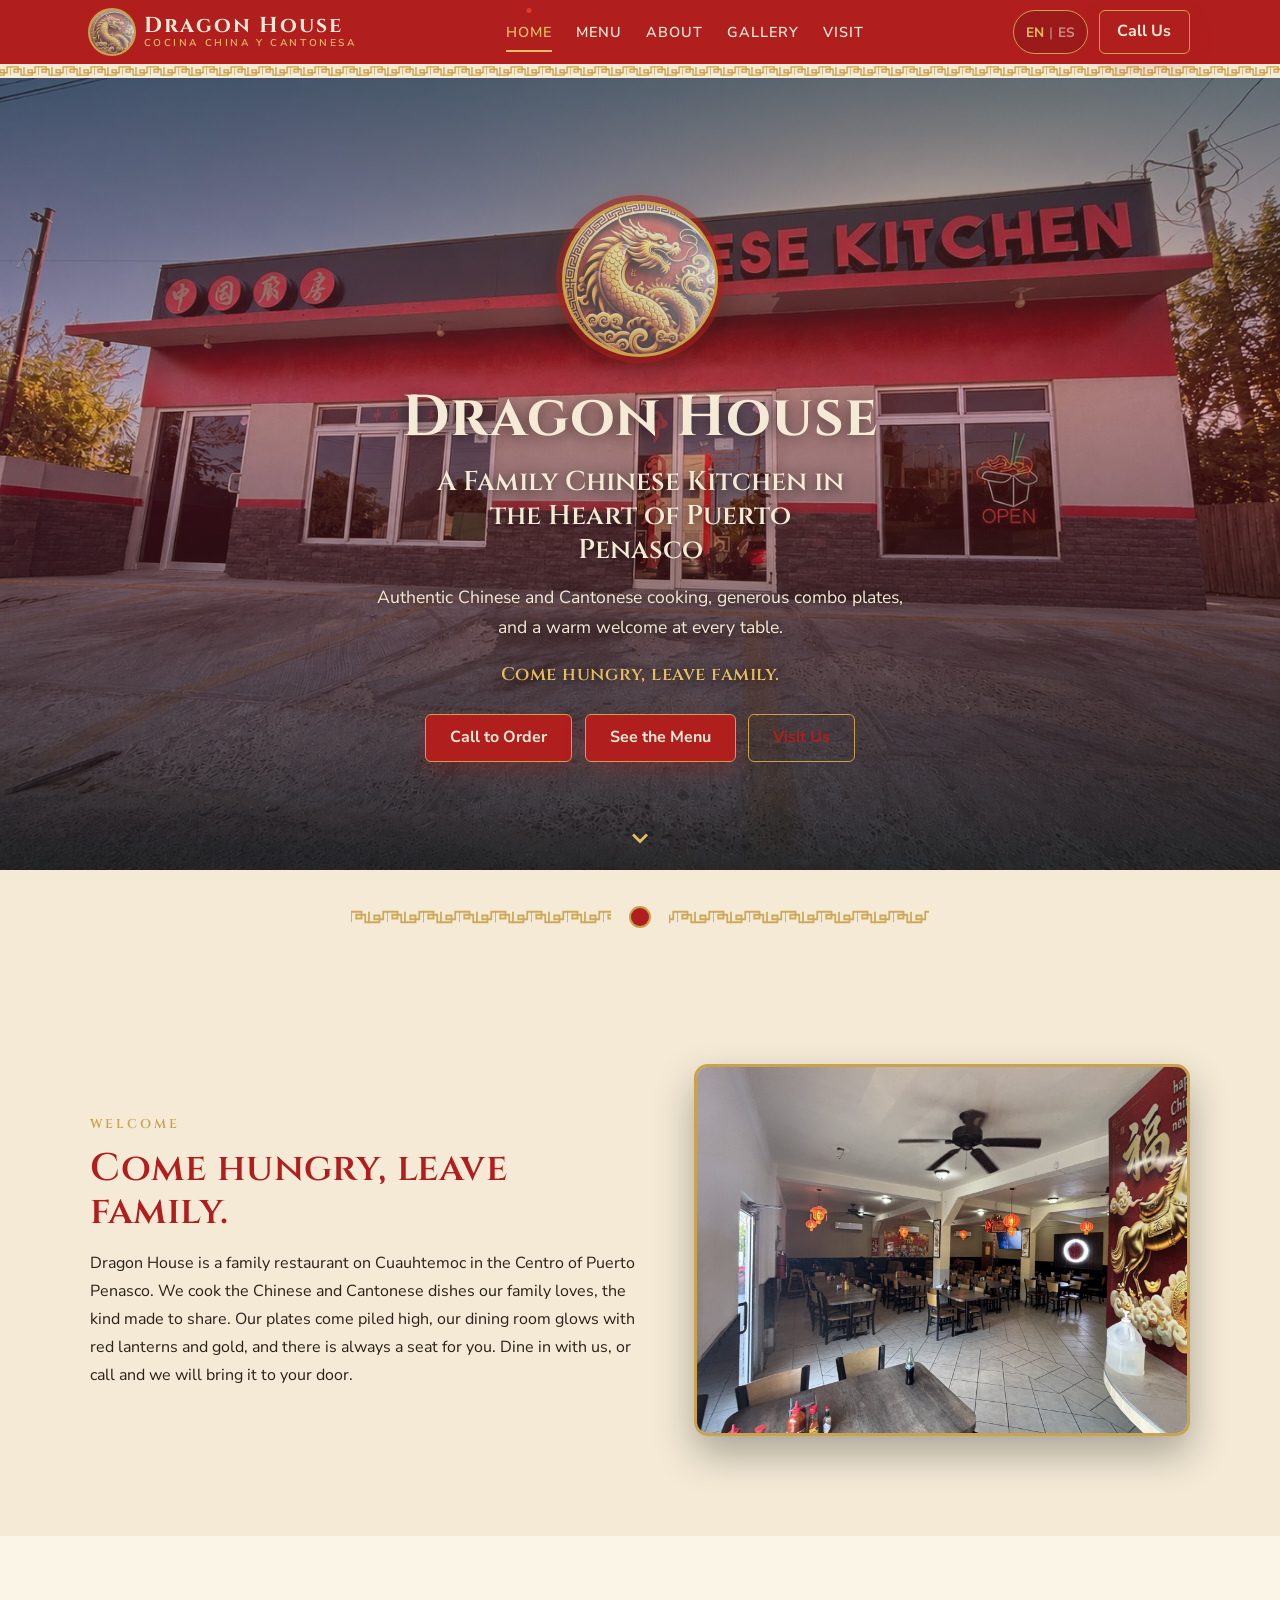
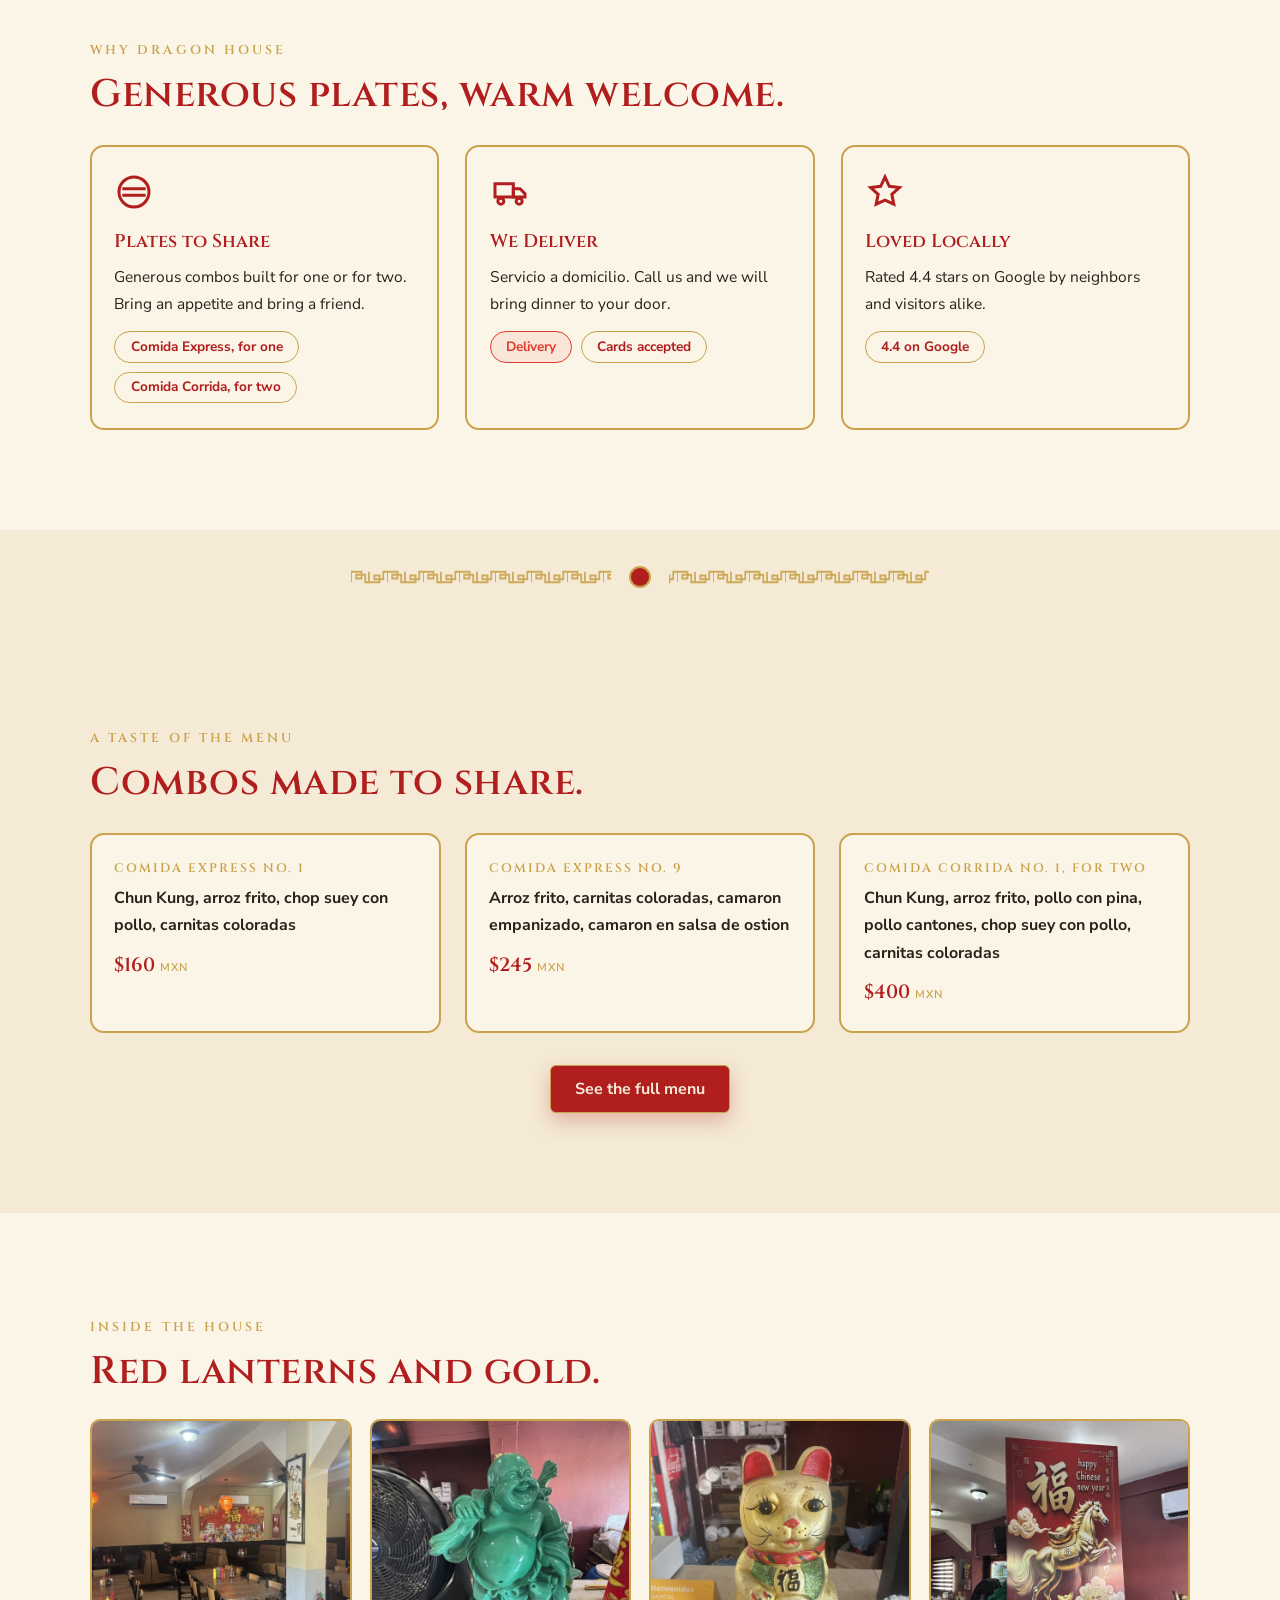
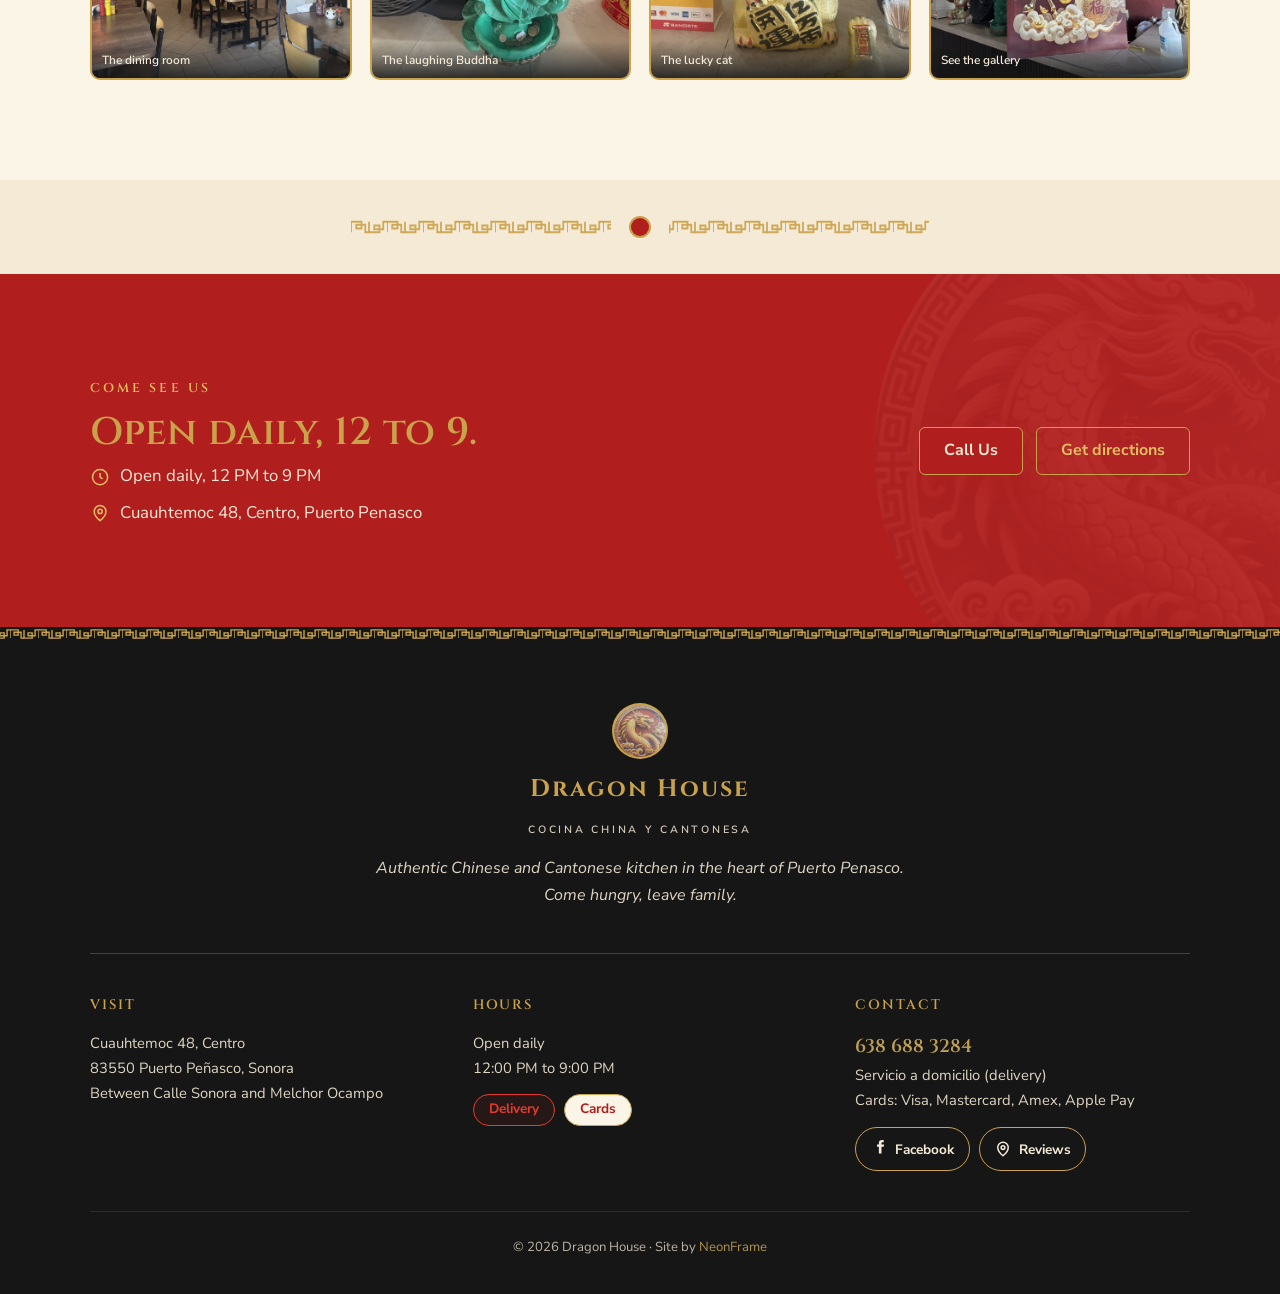
==== index.html @ 53c37e7f "Initial Dragon House multipage spec site" ====
<!DOCTYPE html>
<html lang="en">
<head>
<meta charset="UTF-8" />
<meta name="viewport" content="width=device-width, initial-scale=1.0" />

<!--
  Dragon House, Cocina China y Cantonesa, Puerto Penasco, Sonora, MX.
  Multipage spec site by NeonFrame Web Design (Forge).

  Brand = Dragon House (NOT NeonFrame). Deep red + gold + black on cream paper.
  The gold dragon medallion is the single hero emblem, always a CIRCULAR disc
  (border-radius 50%, gold ring) so the square crop and glare never show. The
  "Dragon House" wordmark is Cinzel TYPE, not the glare-y photographed brush
  wordmark. Gold greek-key borders and dividers are the connective motif.
  Cinzel (display) + Nunito Sans (body). Red-lantern warmth.

  Shared HEADER and FOOTER markup is identical on all 5 pages; only the active
  nav link and the <title> change. Shared look in styles.css, shared behavior
  in app.js. Bilingual EN/ES, Spanish equal, toggle persists in localStorage.

  House rules: no em-dashes, no en-dashes, real assets only, no invented prices.
-->

<title>Dragon House | Cocina China y Cantonesa, Puerto Penasco</title>
<meta name="description" content="Authentic family Chinese and Cantonese kitchen in the heart of Puerto Penasco. Generous combo plates, delivery (servicio a domicilio), cards accepted. Open daily 12 PM to 9 PM." />

<!-- Share surface. og:url is the GitHub Pages preview during the spec phase; Bolt repoints at delivery. og:image is a real photo. -->
<meta property="og:type" content="website" />
<meta property="og:title" content="Dragon House | Cocina China y Cantonesa, Puerto Penasco" />
<meta property="og:description" content="Authentic family Chinese and Cantonese kitchen in the heart of Puerto Penasco. Generous combo plates, delivery, cards accepted." />
<meta property="og:image" content="assets/photos/exterior.jpg" />
<meta property="og:url" content="https://neonframewebdev.github.io/dragon-house/" />
<meta name="twitter:card" content="summary_large_image" />
<meta name="twitter:title" content="Dragon House | Cocina China y Cantonesa, Puerto Penasco" />
<meta name="twitter:description" content="Authentic family Chinese and Cantonese kitchen in the heart of Puerto Penasco. Generous combos, delivery, cards accepted." />
<meta name="twitter:image" content="assets/photos/exterior.jpg" />
<meta name="theme-color" content="#B11E1E" />

<!-- SVG favicon: a gold dragon-house disc (the raster medallion is too detailed at favicon size). Gold ring + key tick on deep red. -->
<link rel="icon" href="data:image/svg+xml,%3Csvg xmlns='http://www.w3.org/2000/svg' viewBox='0 0 32 32'%3E%3Crect width='32' height='32' rx='7' fill='%23B11E1E'/%3E%3Ccircle cx='16' cy='16' r='11' fill='none' stroke='%23C9A24B' stroke-width='2'/%3E%3Cpath d='M11 12 L11 20 L13 20 L13 14 L19 14 L19 20 L21 20 L21 12 Z' fill='%23C9A24B'/%3E%3C/svg%3E" />

<!-- Exact CSS2 fonts link from the design spec: Cinzel (display/wordmark) + Nunito Sans (body), italic 400 included. -->
<link rel="preconnect" href="https://fonts.googleapis.com">
<link rel="preconnect" href="https://fonts.gstatic.com" crossorigin>
<link href="https://fonts.googleapis.com/css2?family=Cinzel:wght@600;700&family=Nunito+Sans:ital,wght@0,400;0,600;0,700;1,400&display=swap" rel="stylesheet">

<link rel="stylesheet" href="styles.css" />
</head>

<body>

<!-- =========================== LOADER =========================== -->
<div id="loader" aria-hidden="true">
  <div class="loader-inner">
    <img class="loader-medallion" src="assets/photos/dragon-medallion.jpg" width="84" height="84" alt="" />
    <div class="loader-bar"><i></i></div>
    <div class="loader-word">DRAGON HOUSE</div>
  </div>
</div>

<!-- =========================================================================
     SHARED HEADER (identical on every page; only the .is-active link changes)
     ========================================================================= -->
<header class="site-header">
  <nav class="nav" id="nav" aria-label="Primary">
    <div class="wrap nav-inner">
      <a class="brand-lockup" href="index.html" aria-label="Dragon House home" data-en-label="Dragon House home" data-es-label="Dragon House inicio">
        <img class="medallion" src="assets/photos/dragon-medallion.jpg" width="44" height="44" alt="Dragon House gold dragon medallion" data-en="Dragon House gold dragon medallion" data-es="Medallon dorado del dragon de Dragon House" />
        <span class="brand-text">
          <span class="bt-main font-display">Dragon House</span>
          <span class="bt-sub">Cocina China y Cantonesa</span>
        </span>
      </a>

      <div class="nav-links">
        <a href="index.html" class="is-active" data-en="Home" data-es="Inicio">Home</a>
        <a href="menu.html" data-en="Menu" data-es="Men&uacute;">Menu</a>
        <a href="about.html" data-en="About" data-es="Nosotros">About</a>
        <a href="gallery.html" data-en="Gallery" data-es="Galer&iacute;a">Gallery</a>
        <a href="visit.html" data-en="Visit" data-es="Vis&iacute;tanos">Visit</a>
      </div>

      <div class="nav-right">
        <button class="lang-toggle" id="langToggle" type="button" aria-label="Switch language to Spanish">
          <span class="lt-code is-active" data-code="en">EN</span>
          <span class="lt-sep" aria-hidden="true">|</span>
          <span class="lt-code" data-code="es">ES</span>
        </button>
        <a class="btn btn-primary nav-cta" href="tel:+526386883284" data-en="Call Us" data-es="Ll&aacute;manos">
          <svg viewBox="0 0 24 24" fill="currentColor" aria-hidden="true"><path d="M6.6 10.8c1.4 2.8 3.8 5.1 6.6 6.6l2.2-2.2c.3-.3.7-.4 1-.2 1.1.4 2.3.6 3.5.6.6 0 1 .4 1 1V20c0 .6-.4 1-1 1C10.6 21 3 13.4 3 4c0-.6.4-1 1-1h3.5c.6 0 1 .4 1 1 0 1.2.2 2.4.6 3.5.1.4 0 .8-.3 1l-2.2 2.3z"/></svg>
          <span data-en="Call Us" data-es="Ll&aacute;manos">Call Us</span>
        </a>
        <button class="nav-toggle" id="navToggle" type="button" aria-expanded="false" aria-controls="navPanel" aria-label="Open menu" data-en-label="Open menu" data-es-label="Abrir men&uacute;">
          <span></span><span></span><span></span>
        </button>
      </div>
    </div>
  </nav>

  <!-- 3px gold greek-key strip along the bottom edge of the header -->
  <div class="greek-strip" aria-hidden="true"></div>

  <!-- Mobile slide-down panel -->
  <div class="nav-panel" id="navPanel">
    <a class="np-link is-active" href="index.html" data-en="Home" data-es="Inicio">Home</a>
    <a class="np-link" href="menu.html" data-en="Menu" data-es="Men&uacute;">Menu</a>
    <a class="np-link" href="about.html" data-en="About" data-es="Nosotros">About</a>
    <a class="np-link" href="gallery.html" data-en="Gallery" data-es="Galer&iacute;a">Gallery</a>
    <a class="np-link" href="visit.html" data-en="Visit" data-es="Vis&iacute;tanos">Visit</a>
    <div class="np-foot">
      <button class="lang-toggle" id="langTogglePanel" type="button" aria-label="Switch language to Spanish">
        <span class="lt-code is-active" data-code="en">EN</span>
        <span class="lt-sep" aria-hidden="true">|</span>
        <span class="lt-code" data-code="es">ES</span>
      </button>
      <a class="btn btn-primary" href="tel:+526386883284" data-en="Call Us" data-es="Ll&aacute;manos">Call Us</a>
    </div>
  </div>
</header>
<!-- =========================== END SHARED HEADER =========================== -->

<main>

<!-- =========================== HERO =========================== -->
<section class="hero" aria-label="Dragon House storefront" data-en-label="Dragon House storefront" data-es-label="Fachada de Dragon House">
  <div class="hero-photo" aria-hidden="true">
    <img src="assets/photos/exterior.jpg" width="1600" height="1067" alt="" fetchpriority="high" />
  </div>
  <div class="hero-overlay" aria-hidden="true"></div>

  <div class="wrap hero-content">
    <div class="medallion-wrap">
      <img class="medallion-hero" src="assets/photos/dragon-medallion.jpg" width="150" height="150" alt="Dragon House gold dragon medallion" data-en="Dragon House gold dragon medallion" data-es="Medallon dorado del dragon de Dragon House" />
    </div>

    <h1 class="hero-title font-display">Dragon House</h1>
    <p class="hero-headline" data-en="A Family Chinese Kitchen in the Heart of Puerto Penasco" data-es="Una cocina china familiar en el coraz&oacute;n de Puerto Pe&ntilde;asco">A Family Chinese Kitchen in the Heart of Puerto Penasco</p>
    <p class="hero-sub" data-en="Authentic Chinese and Cantonese cooking, generous combo plates, and a warm welcome at every table." data-es="Cocina china y cantonesa aut&eacute;ntica, platillos combinados generosos y una bienvenida c&aacute;lida en cada mesa.">Authentic Chinese and Cantonese cooking, generous combo plates, and a warm welcome at every table.</p>
    <p class="hero-tagline" data-en="Come hungry, leave family." data-es="Llega con hambre, sal como familia.">Come hungry, leave family.</p>

    <div class="hero-ctas">
      <a class="btn btn-primary" href="tel:+526386883284" data-en="Call to Order" data-es="Llama para Ordenar">
        <svg viewBox="0 0 24 24" fill="currentColor" aria-hidden="true"><path d="M6.6 10.8c1.4 2.8 3.8 5.1 6.6 6.6l2.2-2.2c.3-.3.7-.4 1-.2 1.1.4 2.3.6 3.5.6.6 0 1 .4 1 1V20c0 .6-.4 1-1 1C10.6 21 3 13.4 3 4c0-.6.4-1 1-1h3.5c.6 0 1 .4 1 1 0 1.2.2 2.4.6 3.5.1.4 0 .8-.3 1l-2.2 2.3z"/></svg>
        <span data-en="Call to Order" data-es="Llama para Ordenar">Call to Order</span>
      </a>
      <a class="btn btn-primary" href="menu.html" data-en="See the Menu" data-es="Ver el Men&uacute;">See the Menu</a>
      <a class="btn btn-ghost" href="visit.html" data-en="Visit Us" data-es="Vis&iacute;tanos">Visit Us</a>
    </div>
  </div>

  <a href="#welcome" class="scroll-cue" aria-label="Scroll to content" data-en-label="Scroll to content" data-es-label="Desplazarse al contenido">
    <svg viewBox="0 0 24 24" fill="none" stroke="currentColor" stroke-width="2.4" aria-hidden="true"><path d="M6 9l6 6 6-6"/></svg>
  </a>
</section>

<!-- greek-key divider -->
<div class="key-divider" aria-hidden="true">
  <span class="rule"></span>
  <span class="dot"></span>
  <span class="rule right"></span>
</div>

<!-- =========================== WELCOME / INTRO =========================== -->
<section class="band band-cream" id="welcome">
  <div class="wrap">
    <div class="intro-grid">
      <div>
        <span class="kicker reveal" data-en="Welcome" data-es="Bienvenidos">Welcome</span>
        <h2 class="h-sec reveal" data-delay="1" data-en="Come hungry, leave family." data-es="Llega con hambre, sal como familia.">Come hungry, leave family.</h2>
        <p class="body-p reveal" data-delay="1"
           data-en="Dragon House is a family restaurant on Cuauhtemoc in the Centro of Puerto Penasco. We cook the Chinese and Cantonese dishes our family loves, the kind made to share. Our plates come piled high, our dining room glows with red lanterns and gold, and there is always a seat for you. Dine in with us, or call and we will bring it to your door."
           data-es="Dragon House es un restaurante familiar en Cuauht&eacute;moc, en el Centro de Puerto Pe&ntilde;asco. Cocinamos los platillos chinos y cantoneses que nuestra familia quiere, de esos hechos para compartir. Nuestros platos llegan bien servidos, nuestro comedor brilla con faroles rojos y dorado, y siempre hay un lugar para ti. Acomp&aacute;&ntilde;anos en el comedor, o ll&aacute;manos y te lo llevamos a tu puerta.">Dragon House is a family restaurant on Cuauhtemoc in the Centro of Puerto Penasco. We cook the Chinese and Cantonese dishes our family loves, the kind made to share. Our plates come piled high, our dining room glows with red lanterns and gold, and there is always a seat for you. Dine in with us, or call and we will bring it to your door.</p>
      </div>
      <figure class="intro-figure reveal" data-delay="2">
        <img src="assets/photos/interior-wide.jpg" width="1200" height="900" loading="lazy" alt="Dragon House dining room with red lanterns and a gold fortune mural" data-en="Dragon House dining room with red lanterns and a gold fortune mural" data-es="Comedor de Dragon House con faroles rojos y un mural dorado de la buena fortuna" />
      </figure>
    </div>
  </div>
</section>

<!-- =========================== HIGHLIGHTS =========================== -->
<section class="band band-cream-soft">
  <div class="wrap">
    <span class="kicker reveal" data-en="Why Dragon House" data-es="Por qu&eacute; Dragon House">Why Dragon House</span>
    <h2 class="h-sec reveal" data-delay="1" data-en="Generous plates, warm welcome." data-es="Platos generosos, bienvenida c&aacute;lida.">Generous plates, warm welcome.</h2>
    <div class="cards-3">
      <article class="feature-card key-frame reveal" data-delay="1">
        <svg class="fc-icon" viewBox="0 0 24 24" fill="none" stroke="currentColor" stroke-width="1.8" aria-hidden="true"><path d="M5 10h14M5 14h14"/><circle cx="12" cy="12" r="9"/></svg>
        <h3 data-en="Plates to Share" data-es="Platos para Compartir">Plates to Share</h3>
        <p data-en="Generous combos built for one or for two. Bring an appetite and bring a friend." data-es="Combinados generosos para una o para dos personas. Trae el apetito y trae un amigo.">Generous combos built for one or for two. Bring an appetite and bring a friend.</p>
        <div class="pill-row">
          <a class="pill" href="menu.html" data-en="Comida Express, for one" data-es="Comida Express, para 1">Comida Express, for one</a>
          <a class="pill" href="menu.html" data-en="Comida Corrida, for two" data-es="Comida Corrida, para 2">Comida Corrida, for two</a>
        </div>
      </article>
      <article class="feature-card key-frame reveal" data-delay="2">
        <svg class="fc-icon" viewBox="0 0 24 24" fill="none" stroke="currentColor" stroke-width="1.8" aria-hidden="true"><path d="M3 7h11v8H3z"/><path d="M14 10h4l3 3v2h-7z"/><circle cx="6.5" cy="17.5" r="1.8"/><circle cx="17.5" cy="17.5" r="1.8"/></svg>
        <h3 data-en="We Deliver" data-es="Servicio a Domicilio">We Deliver</h3>
        <p data-en="Servicio a domicilio. Call us and we will bring dinner to your door." data-es="Servicio a domicilio. Ll&aacute;manos y te llevamos la cena hasta tu puerta.">Servicio a domicilio. Call us and we will bring dinner to your door.</p>
        <div class="pill-row">
          <span class="pill pill-lantern" data-en="Delivery" data-es="A domicilio">Delivery</span>
          <span class="pill" data-en="Cards accepted" data-es="Aceptamos tarjetas">Cards accepted</span>
        </div>
      </article>
      <article class="feature-card key-frame reveal" data-delay="3">
        <svg class="fc-icon" viewBox="0 0 24 24" fill="none" stroke="currentColor" stroke-width="1.8" aria-hidden="true"><path d="M12 3l2.6 5.6 6 .7-4.5 4.1 1.2 5.9L12 16.9 6.7 19.3l1.2-5.9L3.4 9.3l6-.7z"/></svg>
        <h3 data-en="Loved Locally" data-es="Querido en el Barrio">Loved Locally</h3>
        <p data-en="Rated 4.4 stars on Google by neighbors and visitors alike." data-es="Calificado con 4.4 estrellas en Google por vecinos y visitantes.">Rated 4.4 stars on Google by neighbors and visitors alike.</p>
        <div class="pill-row">
          <span class="pill" data-en="4.4 on Google" data-es="4.4 en Google">4.4 on Google</span>
        </div>
      </article>
    </div>
  </div>
</section>

<!-- greek-key divider -->
<div class="key-divider" aria-hidden="true">
  <span class="rule"></span>
  <span class="dot"></span>
  <span class="rule right"></span>
</div>

<!-- =========================== MENU PREVIEW =========================== -->
<section class="band band-cream">
  <div class="wrap">
    <span class="kicker reveal" data-en="A taste of the menu" data-es="Una probada del men&uacute;">A taste of the menu</span>
    <h2 class="h-sec reveal" data-delay="1" data-en="Combos made to share." data-es="Combinados hechos para compartir.">Combos made to share.</h2>
    <div class="preview-grid">
      <article class="preview-card key-frame reveal" data-delay="1">
        <span class="pc-no" data-en="Comida Express No. 1" data-es="Comida Express No. 1">Comida Express No. 1</span>
        <span class="pc-name" data-en="Chun Kung, arroz frito, chop suey con pollo, carnitas coloradas" data-es="Chun Kung, arroz frito, chop suey con pollo, carnitas coloradas">Chun Kung, arroz frito, chop suey con pollo, carnitas coloradas</span>
        <span class="pc-price font-display">$160 <small>MXN</small></span>
      </article>
      <article class="preview-card key-frame reveal" data-delay="2">
        <span class="pc-no" data-en="Comida Express No. 9" data-es="Comida Express No. 9">Comida Express No. 9</span>
        <span class="pc-name" data-en="Arroz frito, carnitas coloradas, camaron empanizado, camaron en salsa de ostion" data-es="Arroz frito, carnitas coloradas, camar&oacute;n empanizado, camar&oacute;n en salsa de osti&oacute;n">Arroz frito, carnitas coloradas, camaron empanizado, camaron en salsa de ostion</span>
        <span class="pc-price font-display">$245 <small>MXN</small></span>
      </article>
      <article class="preview-card key-frame reveal" data-delay="3">
        <span class="pc-no" data-en="Comida Corrida No. 1, for two" data-es="Comida Corrida No. 1, para 2">Comida Corrida No. 1, for two</span>
        <span class="pc-name" data-en="Chun Kung, arroz frito, pollo con pina, pollo cantones, chop suey con pollo, carnitas coloradas" data-es="Chun Kung, arroz frito, pollo con pi&ntilde;a, pollo canton&eacute;s, chop suey con pollo, carnitas coloradas">Chun Kung, arroz frito, pollo con pina, pollo cantones, chop suey con pollo, carnitas coloradas</span>
        <span class="pc-price font-display">$400 <small>MXN</small></span>
      </article>
    </div>
    <div class="center-cta reveal">
      <a class="btn btn-primary" href="menu.html" data-en="See the full menu" data-es="Ver el men&uacute; completo">See the full menu</a>
    </div>
  </div>
</section>

<!-- =========================== PHOTO STRIP =========================== -->
<section class="band band-cream-soft">
  <div class="wrap">
    <span class="kicker reveal" data-en="Inside the house" data-es="Dentro de la casa">Inside the house</span>
    <h2 class="h-sec reveal" data-delay="1" data-en="Red lanterns and gold." data-es="Faroles rojos y dorado.">Red lanterns and gold.</h2>
    <div class="photo-strip">
      <a class="strip-tile reveal" data-delay="1" href="gallery.html">
        <img src="assets/photos/interior-seating.jpg" width="800" height="800" loading="lazy" alt="Dining room booths under red lanterns" data-en="Dining room booths under red lanterns" data-es="Mesas del comedor bajo faroles rojos" />
        <span class="st-cap" data-en="The dining room" data-es="El comedor">The dining room</span>
      </a>
      <a class="strip-tile reveal" data-delay="2" href="gallery.html">
        <img src="assets/photos/buddha.jpg" width="800" height="800" loading="lazy" alt="Jade laughing Buddha by the door" data-en="Jade laughing Buddha by the door" data-es="Buda dorado que r&iacute;e junto a la entrada" />
        <span class="st-cap" data-en="The laughing Buddha" data-es="El Buda que r&iacute;e">The laughing Buddha</span>
      </a>
      <a class="strip-tile reveal" data-delay="3" href="gallery.html">
        <img src="assets/photos/lucky-cat.jpg" width="800" height="800" loading="lazy" alt="Gold lucky cat, maneki-neko" data-en="Gold lucky cat, maneki-neko" data-es="Gato de la suerte dorado, maneki-neko" />
        <span class="st-cap" data-en="The lucky cat" data-es="El gato de la suerte">The lucky cat</span>
      </a>
      <a class="strip-tile reveal" data-delay="4" href="gallery.html">
        <img src="assets/photos/counter.jpg" width="800" height="800" loading="lazy" alt="The counter and fortune motifs" data-en="The counter and fortune motifs" data-es="El mostrador y los motivos de la fortuna" />
        <span class="st-cap" data-en="See the gallery" data-es="Ver la galer&iacute;a">See the gallery</span>
      </a>
    </div>
  </div>
</section>

<!-- greek-key divider -->
<div class="key-divider" aria-hidden="true">
  <span class="rule"></span>
  <span class="dot"></span>
  <span class="rule right"></span>
</div>

<!-- =========================== VISIT TEASER =========================== -->
<section class="band band-red has-watermark">
  <img class="watermark-medallion" src="assets/photos/dragon-medallion.jpg" alt="" aria-hidden="true" />
  <div class="wrap">
    <div class="teaser-grid">
      <div class="teaser-info">
        <span class="kicker reveal" data-en="Come see us" data-es="Ven a vernos">Come see us</span>
        <h2 class="h-sec reveal" data-delay="1" data-en="Open daily, 12 to 9." data-es="Abierto todos los d&iacute;as, 12 a 21.">Open daily, 12 to 9.</h2>
        <p class="ti-line reveal" data-delay="1">
          <svg viewBox="0 0 24 24" fill="none" stroke="currentColor" stroke-width="1.8" aria-hidden="true"><circle cx="12" cy="12" r="9"/><path d="M12 7v5l3 2"/></svg>
          <span data-en="Open daily, 12 PM to 9 PM" data-es="Abierto todos los d&iacute;as, 12 PM a 9 PM">Open daily, 12 PM to 9 PM</span>
        </p>
        <p class="ti-line reveal" data-delay="2">
          <svg viewBox="0 0 24 24" fill="none" stroke="currentColor" stroke-width="1.8" aria-hidden="true"><path d="M12 21s7-5.6 7-11a7 7 0 10-14 0c0 5.4 7 11 7 11z"/><circle cx="12" cy="10" r="2.5"/></svg>
          <span data-en="Cuauhtemoc 48, Centro, Puerto Penasco" data-es="Cuauht&eacute;moc 48, Centro, Puerto Pe&ntilde;asco">Cuauhtemoc 48, Centro, Puerto Penasco</span>
        </p>
      </div>
      <div class="teaser-ctas reveal" data-delay="2">
        <a class="btn btn-primary" href="tel:+526386883284" data-en="Call Us" data-es="Ll&aacute;manos">
          <svg viewBox="0 0 24 24" fill="currentColor" aria-hidden="true"><path d="M6.6 10.8c1.4 2.8 3.8 5.1 6.6 6.6l2.2-2.2c.3-.3.7-.4 1-.2 1.1.4 2.3.6 3.5.6.6 0 1 .4 1 1V20c0 .6-.4 1-1 1C10.6 21 3 13.4 3 4c0-.6.4-1 1-1h3.5c.6 0 1 .4 1 1 0 1.2.2 2.4.6 3.5.1.4 0 .8-.3 1l-2.2 2.3z"/></svg>
          <span data-en="Call Us" data-es="Ll&aacute;manos">Call Us</span>
        </a>
        <a class="btn btn-ghost" href="visit.html" data-en="Get directions" data-es="C&oacute;mo llegar">Get directions</a>
      </div>
    </div>
  </div>
</section>

</main>

<!-- =========================================================================
     SHARED FOOTER (identical on every page)
     ========================================================================= -->
<footer class="site-footer">
  <div class="greek-strip" aria-hidden="true"></div>
  <div class="wrap footer-inner">
    <div class="footer-brand">
      <img class="medallion" src="assets/photos/dragon-medallion.jpg" width="52" height="52" alt="Dragon House gold dragon medallion" data-en="Dragon House gold dragon medallion" data-es="Medallon dorado del dragon de Dragon House" />
      <span class="fb-word font-display">Dragon House</span>
      <span class="fb-sub">Cocina China y Cantonesa</span>
    </div>
    <p class="footer-tag"
       data-en="Authentic Chinese and Cantonese kitchen in the heart of Puerto Penasco. Come hungry, leave family."
       data-es="Cocina china y cantonesa aut&eacute;ntica en el coraz&oacute;n de Puerto Pe&ntilde;asco. Llega con hambre, sal como familia.">Authentic Chinese and Cantonese kitchen in the heart of Puerto Penasco. Come hungry, leave family.</p>

    <div class="footer-cols">
      <div class="footer-col">
        <h4 data-en="Visit" data-es="Vis&iacute;tanos">Visit</h4>
        <p data-en="Cuauhtemoc 48, Centro" data-es="Cuauht&eacute;moc 48, Centro">Cuauhtemoc 48, Centro</p>
        <p>83550 Puerto Pe&ntilde;asco, Sonora</p>
        <p data-en="Between Calle Sonora and Melchor Ocampo" data-es="Entre Calle Sonora y Melchor Ocampo">Between Calle Sonora and Melchor Ocampo</p>
      </div>
      <div class="footer-col">
        <h4 data-en="Hours" data-es="Horario">Hours</h4>
        <p data-en="Open daily" data-es="Abierto todos los d&iacute;as">Open daily</p>
        <p data-en="12:00 PM to 9:00 PM" data-es="12:00 a 21:00">12:00 PM to 9:00 PM</p>
        <div class="footer-pills pill-row">
          <span class="pill pill-lantern" data-en="Delivery" data-es="A domicilio">Delivery</span>
          <span class="pill" data-en="Cards" data-es="Tarjetas">Cards</span>
        </div>
      </div>
      <div class="footer-col">
        <h4 data-en="Contact" data-es="Contacto">Contact</h4>
        <p><a class="fc-phone font-display" href="tel:+526386883284">638 688 3284</a></p>
        <p data-en="Servicio a domicilio (delivery)" data-es="Servicio a domicilio">Servicio a domicilio (delivery)</p>
        <p data-en="Cards: Visa, Mastercard, Amex, Apple Pay" data-es="Tarjetas: Visa, Mastercard, Amex, Apple Pay">Cards: Visa, Mastercard, Amex, Apple Pay</p>
        <!-- owner-confirm: add real FB/IG handles if any -->
        <div class="footer-social">
          <a href="https://www.facebook.com/search/top?q=Dragon%20House%20Puerto%20Penasco" target="_blank" rel="noopener" aria-label="Find Dragon House on Facebook" data-en-label="Find Dragon House on Facebook" data-es-label="Encu&eacute;ntranos en Facebook">
            <svg viewBox="0 0 24 24" fill="currentColor" aria-hidden="true"><path d="M14 9h3l.5-3H14V4.5c0-.9.3-1.5 1.6-1.5H17V.3C16.6.2 15.6 0 14.5 0 12 0 10.5 1.4 10.5 4.1V6H8v3h2.5v9H14z"/></svg>
            <span>Facebook</span>
          </a>
          <a href="https://www.google.com/maps/search/Dragon+House+Cuauhtemoc+48+Puerto+Penasco" target="_blank" rel="noopener" aria-label="Find Dragon House on Google" data-en-label="Find Dragon House on Google" data-es-label="Encu&eacute;ntranos en Google">
            <svg viewBox="0 0 24 24" fill="none" stroke="currentColor" stroke-width="2" aria-hidden="true"><path d="M12 21s7-5.6 7-11a7 7 0 10-14 0c0 5.4 7 11 7 11z"/><circle cx="12" cy="10" r="2.5"/></svg>
            <span data-en="Reviews" data-es="Rese&ntilde;as">Reviews</span>
          </a>
        </div>
      </div>
    </div>

    <div class="footer-bottom">
      <p>&copy; <span id="year"></span> Dragon House &middot; <span data-en="Site by" data-es="Sitio por">Site by</span> <a href="index.html">NeonFrame</a></p>
    </div>
  </div>
</footer>
<!-- =========================== END SHARED FOOTER =========================== -->

<script src="app.js"></script>
</body>
</html>
---- styles.css ----
/* =========================================================================
   DRAGON HOUSE - NeonFrame Web Design (Forge)
   Shared stylesheet, single source of truth for all 5 pages.
   Cocina China y Cantonesa, Puerto Penasco. Deep red + gold + black on cream,
   gold dragon medallion, gold greek-key. Cinzel (display) + Nunito Sans (body).
   No build step. House rules: no em-dashes, no en-dashes, real assets only.
   ========================================================================= */

/* =========================================================================
   1. TOKENS (the real palette, from the brand brief; defined once)
   ========================================================================= */
:root{
  --red-deep:   #B11E1E;  /* primary: menu maroon-red */
  --red-bright: #D0241C;  /* brighter exterior red */
  --gold:       #C9A24B;  /* the dragon, greek-key, borders, rules */
  --gold-hi:    #E3BE63;  /* gold highlight: hover, focus glints, gradients */
  --black:      #161616;  /* fascia black: footer, deep panels */
  --cream:      #F4EAD6;  /* paper: default content surface */
  --cream-soft: #FBF5E8;  /* lighter cream for card insets */
  --lantern:    #E23B2E;  /* lantern-red glow: tiny accents, active dot */
  --jade:       #3FA08A;  /* jade: TINY accent only */
  --ink:        #2A2118;  /* warm near-black body text on cream */

  /* convenience rgba bases */
  --gold-rgb:   201,162,75;
  --red-rgb:    177,30,30;
  --black-rgb:  22,22,22;
  --lantern-rgb:226,59,46;

  --maxw: 1180px;
  --radius: 14px;
  --radius-sm: 10px;
  --nav-h: 64px;
  --nav-h-mobile: 56px;
  --shadow-soft: 0 18px 40px rgba(0,0,0,.30);
  --shadow-card: 0 10px 26px rgba(0,0,0,.18);
  --ease: cubic-bezier(.22,1,.36,1);

  /* The greek-key (meander) tile as a data-URI, gold, transparent ground.
     Reused for the header strip, footer top edge, and section dividers. */
  --greek-key: url("data:image/svg+xml,%3Csvg xmlns='http://www.w3.org/2000/svg' width='48' height='24' viewBox='0 0 48 24'%3E%3Cg fill='none' stroke='%23C9A24B' stroke-width='2.4'%3E%3Cpath d='M0 19 L0 5 L14 5 L14 14 L7 14 L7 9 L19 9 L19 19 L24 19'/%3E%3Cpath d='M24 5 L24 19 L38 19 L38 10 L31 10 L31 15 L43 15 L43 5 L48 5'/%3E%3C/g%3E%3C/svg%3E");
}

/* =========================================================================
   2. RESET / BASE
   ========================================================================= */
*,*::before,*::after{ box-sizing:border-box; margin:0; padding:0; }
html{ scroll-behavior:smooth; -webkit-text-size-adjust:100%; }
body{
  font-family:"Nunito Sans", system-ui, -apple-system, sans-serif;
  color:var(--ink);
  background:var(--cream);
  line-height:1.7;
  overflow-x:hidden;                 /* no horizontal scroll at any width */
  font-size:16px;
  -webkit-font-smoothing:antialiased;
  -moz-osx-font-smoothing:grayscale;
}
img{ max-width:100%; display:block; }
a{ color:inherit; text-decoration:none; }
button{ font-family:inherit; cursor:pointer; border:none; background:none; color:inherit; }
svg{ display:block; }
ul{ list-style:none; }

.wrap{ width:100%; max-width:var(--maxw); margin-inline:auto; padding-inline:clamp(16px,5vw,40px); }
.font-display{ font-family:"Cinzel", Georgia, serif; }
.sr-only{ position:absolute; width:1px; height:1px; padding:0; margin:-1px; overflow:hidden; clip:rect(0,0,0,0); white-space:nowrap; border:0; }

section{ position:relative; }
.band{ padding:clamp(52px,8vw,100px) 0; }
.band-cream{ background:var(--cream); }
.band-cream-soft{ background:var(--cream-soft); }
.band-red{ background:var(--red-deep); color:var(--cream); position:relative; overflow:hidden; }
.band-dark{ background:linear-gradient(160deg, var(--red-deep), var(--black)); color:var(--cream); }

/* Kicker / eyebrow: tracked-out gold small caps in Cinzel */
.kicker{
  display:inline-block;
  font-family:"Cinzel", serif; font-weight:600;
  font-size:.8rem; letter-spacing:.24em; text-transform:uppercase;
  color:var(--gold); margin-bottom:.7rem;
}
.band-red .kicker, .band-dark .kicker{ color:var(--gold-hi); }

.h-sec{
  font-family:"Cinzel", serif; font-weight:600;
  font-size:clamp(1.5rem,4vw,2.4rem); line-height:1.12; letter-spacing:.5px;
  color:var(--red-deep);
}
.band-red .h-sec, .band-dark .h-sec{ color:var(--gold); }
.lead{ font-size:clamp(1.02rem,2.2vw,1.125rem); max-width:62ch; }
.body-p{ font-size:1rem; line-height:1.75; margin-top:1rem; max-width:64ch; }
.body-p + .body-p{ margin-top:.9rem; }

/* =========================================================================
   3. BUTTONS
   ========================================================================= */
.btn{
  display:inline-flex; align-items:center; justify-content:center; gap:.5rem;
  font-family:"Nunito Sans", sans-serif; font-weight:700; font-size:1rem;
  min-height:48px; padding:.7rem 1.5rem; border-radius:6px;
  border:1px solid transparent; line-height:1.1; text-align:center;
  transition:transform .2s var(--ease), box-shadow .2s var(--ease),
             background-color .2s var(--ease), color .2s var(--ease), border-color .2s var(--ease);
}
.btn svg{ width:1.05em; height:1.05em; flex:0 0 auto; }

/* Primary: deep-red fill, cream text, gold border. Hover lifts to red-bright + gold-hi. */
.btn-primary{ background:var(--red-deep); color:var(--cream); border-color:var(--gold); box-shadow:0 8px 20px rgba(var(--red-rgb),.28); }
.btn-primary:hover,.btn-primary:focus-visible{ transform:translateY(-2px); background:var(--red-bright); border-color:var(--gold-hi); box-shadow:0 12px 26px rgba(var(--red-rgb),.36), 0 0 0 1px rgba(var(--gold-rgb),.4); }

/* Ghost / secondary: transparent, gold border + gold text on cream; hover fills gold with ink text. */
.btn-ghost{ background:transparent; color:var(--red-deep); border-color:var(--gold); }
.btn-ghost:hover,.btn-ghost:focus-visible{ transform:translateY(-2px); background:var(--gold); color:var(--ink); border-color:var(--gold); }
/* Ghost on dark panels: gold text on transparent */
.band-red .btn-ghost, .band-dark .btn-ghost{ color:var(--gold-hi); border-color:var(--gold); }
.band-red .btn-ghost:hover, .band-dark .btn-ghost:hover,
.band-red .btn-ghost:focus-visible, .band-dark .btn-ghost:focus-visible{ background:var(--gold); color:var(--ink); }

.text-link{ font-family:"Nunito Sans", sans-serif; font-weight:700; color:var(--red-deep); position:relative; display:inline-flex; align-items:center; gap:.4rem; }
.text-link::after{ content:""; position:absolute; left:0; bottom:-3px; height:2px; width:0; background:var(--gold); transition:width .25s var(--ease); }
.text-link:hover::after,.text-link:focus-visible::after{ width:100%; }
.band-red .text-link, .band-dark .text-link{ color:var(--gold-hi); }

:focus-visible{ outline:2px solid var(--gold); outline-offset:2px; border-radius:6px; }

/* =========================================================================
   4. DRAGON MEDALLION (always a circular gold disc; square edge/glare clipped)
   ========================================================================= */
.medallion{
  flex:0 0 auto; border-radius:50%; object-fit:cover;
  background:var(--red-deep);
  box-shadow:0 0 0 2px var(--gold);
}
.medallion-hero{
  position:relative; width:clamp(96px,16vw,150px); height:clamp(96px,16vw,150px);
  border-radius:50%; object-fit:cover; background:var(--red-deep);
  box-shadow:0 0 0 3px var(--gold), 0 0 0 9px rgba(var(--red-rgb),.55), 0 10px 30px rgba(0,0,0,.45);
  z-index:2;
}
/* Soft gold radial glow behind the hero emblem */
.medallion-wrap{ position:relative; display:inline-grid; place-items:center; padding:18px; }
.medallion-wrap::before{
  content:""; position:absolute; inset:0; border-radius:50%; z-index:0;
  background:radial-gradient(circle, rgba(var(--gold-rgb),.55), rgba(var(--gold-rgb),0) 70%);
}
@media(prefers-reduced-motion:no-preference){
  .medallion-wrap::before{ animation:goldPulse 4s ease-in-out infinite; }
}
@keyframes goldPulse{ 0%,100%{ opacity:.6; transform:scale(1); } 50%{ opacity:.95; transform:scale(1.06); } }

/* =========================================================================
   5. GREEK-KEY MOTIF (the connective tissue, reused everywhere)
   ========================================================================= */
/* A 3px tiled gold key strip (used on header bottom edge + footer top edge) */
.greek-strip{
  height:14px; width:100%;
  background-image:var(--greek-key);
  background-repeat:repeat-x;
  background-size:auto 14px;
  background-position:center;
}

/* Section divider: a centered greek-key run, broken by a small medallion disc,
   with thin gold hairlines extending left and right. */
.key-divider{
  display:flex; align-items:center; justify-content:center; gap:clamp(10px,3vw,20px);
  padding:clamp(22px,5vw,38px) clamp(16px,5vw,40px);
  max-width:var(--maxw); margin-inline:auto;
}
.key-divider .rule{
  height:18px; flex:1 1 auto; max-width:260px;
  background-image:var(--greek-key);
  background-repeat:repeat-x; background-size:auto 18px; background-position:left center;
  opacity:.9;
}
.key-divider .rule.right{ background-position:right center; }
.key-divider .dot{
  width:18px; height:18px; border-radius:50%; flex:0 0 auto;
  background:var(--red-deep); box-shadow:0 0 0 2px var(--gold);
}
.band-red .key-divider .dot, .band-dark .key-divider .dot{ background:var(--gold); box-shadow:0 0 0 2px var(--gold-hi); }

/* Greek-key card frame: a 2px gold inset border that brightens on hover */
.key-frame{
  border:2px solid var(--gold);
  border-radius:var(--radius);
  background:var(--cream-soft);
  transition:border-color .25s var(--ease), box-shadow .25s var(--ease), transform .25s var(--ease);
}
.key-frame:hover{ border-color:var(--gold-hi); box-shadow:var(--shadow-card); }

/* =========================================================================
   6. LOADER (medallion disc fade+scale, thin gold bar, then reveal)
   ========================================================================= */
#loader{
  position:fixed; inset:0; z-index:9999; background:var(--red-deep);
  display:grid; place-items:center;
  transition:opacity .5s var(--ease), visibility .5s var(--ease);
}
#loader.gone{ opacity:0; visibility:hidden; pointer-events:none; }
.loader-inner{ display:flex; flex-direction:column; align-items:center; gap:18px; }
.loader-medallion{
  width:84px; height:84px; border-radius:50%; object-fit:cover;
  box-shadow:0 0 0 3px var(--gold), 0 8px 24px rgba(0,0,0,.5);
  transform:scale(.78); opacity:.2;
  animation:medIn 1s var(--ease) forwards;
}
@keyframes medIn{ to{ transform:scale(1); opacity:1; } }
.loader-bar{ width:150px; height:3px; border-radius:999px; background:rgba(var(--gold-rgb),.25); overflow:hidden; }
.loader-bar i{ display:block; height:100%; width:0; background:var(--gold); animation:barFill 1.25s var(--ease) forwards; }
@keyframes barFill{ to{ width:100%; } }
.loader-word{ font-family:"Cinzel", serif; font-weight:700; color:var(--gold); font-size:1.2rem; letter-spacing:3px; }

/* =========================================================================
   7. HEADER / NAV (sticky, shared on every page)
   ========================================================================= */
.site-header{ position:sticky; top:0; z-index:100; }
.nav{
  background:var(--red-deep);
  transition:box-shadow .3s var(--ease);
}
.nav.is-scrolled{ box-shadow:0 6px 20px rgba(0,0,0,.30); }
.nav-inner{ display:flex; align-items:center; justify-content:space-between; gap:1rem; min-height:var(--nav-h); }

.brand-lockup{ display:flex; align-items:center; gap:.6rem; }
.brand-lockup .medallion{ width:44px; height:44px; }
.brand-text{ display:flex; flex-direction:column; line-height:1; }
.brand-text .bt-main{ font-family:"Cinzel", serif; font-weight:700; color:var(--cream); font-size:1.35rem; letter-spacing:2px; }
.brand-text .bt-sub{ font-family:"Nunito Sans", sans-serif; font-weight:600; font-size:.62rem;
  letter-spacing:.26em; text-transform:uppercase; color:var(--gold-hi); margin-top:3px; }

.nav-links{ display:flex; align-items:center; gap:1.5rem; }
.nav-links a{
  font-family:"Nunito Sans", sans-serif; font-weight:600; font-size:.9rem;
  letter-spacing:1px; text-transform:uppercase; color:var(--cream);
  position:relative; padding:.3rem 0; transition:color .2s var(--ease);
}
.nav-links a::after{ content:""; position:absolute; left:0; bottom:-3px; height:2px; width:0; background:var(--gold-hi); transition:width .25s var(--ease); }
.nav-links a:hover,.nav-links a:focus-visible{ color:var(--gold-hi); }
.nav-links a:hover::after,.nav-links a:focus-visible::after{ width:100%; }
/* Active page: gold-hi color, a drawn gold underline, and a small lantern dot */
.nav-links a.is-active{ color:var(--gold-hi); }
.nav-links a.is-active::after{ width:100%; background:var(--gold-hi); }
.nav-links a.is-active::before{
  content:""; position:absolute; left:50%; top:-7px; transform:translateX(-50%);
  width:5px; height:5px; border-radius:50%; background:var(--lantern);
}

.nav-right{ display:flex; align-items:center; gap:.7rem; }

/* Language toggle pill */
.lang-toggle{
  display:inline-flex; align-items:center; gap:.3rem;
  font-family:"Nunito Sans", sans-serif; font-weight:700; font-size:.85rem;
  min-height:44px; padding:.35rem .75rem; border-radius:999px;
  border:1px solid var(--gold); background:rgba(0,0,0,.12);
  transition:box-shadow .2s var(--ease), border-color .2s var(--ease);
}
.lang-toggle:hover{ border-color:var(--gold-hi); box-shadow:0 0 0 2px rgba(var(--gold-rgb),.25); }
.lt-code{ color:var(--cream); opacity:.55; transition:opacity .2s, color .2s; }
.lt-code.is-active{ color:var(--gold-hi); opacity:1; }
.lt-sep{ opacity:.4; color:var(--cream); }

.nav-cta{ min-height:44px; padding:.5rem 1.1rem; }

/* Hamburger (under 900px) */
.nav-toggle{ display:none; width:44px; height:44px; border-radius:9px;
  align-items:center; justify-content:center; flex-direction:column; gap:5px;
  border:1px solid var(--gold); background:rgba(0,0,0,.12); }
.nav-toggle span{ display:block; width:22px; height:2px; background:var(--gold-hi); border-radius:2px; transition:transform .25s var(--ease), opacity .2s var(--ease); }
.nav-toggle[aria-expanded="true"] span:nth-child(1){ transform:translateY(7px) rotate(45deg); }
.nav-toggle[aria-expanded="true"] span:nth-child(2){ opacity:0; }
.nav-toggle[aria-expanded="true"] span:nth-child(3){ transform:translateY(-7px) rotate(-45deg); }

/* Mobile slide-down panel */
.nav-panel{
  display:none; position:fixed; inset:var(--nav-h) 0 auto 0; z-index:99;
  background:var(--red-deep); box-shadow:var(--shadow-soft);
  flex-direction:column; padding:1.1rem clamp(16px,5vw,40px) 1.5rem;
  transform:translateY(-12px); opacity:0; pointer-events:none;
  transition:transform .26s var(--ease), opacity .26s var(--ease);
  max-height:calc(100vh - var(--nav-h)); overflow-y:auto;
}
.nav-panel::before{
  content:""; position:absolute; top:0; left:0; right:0; height:14px;
  background-image:var(--greek-key); background-repeat:repeat-x; background-size:auto 14px;
}
.nav-panel.open{ transform:translateY(0); opacity:1; pointer-events:auto; }
.nav-panel a.np-link{
  font-family:"Nunito Sans", sans-serif; font-weight:700; font-size:1.1rem;
  letter-spacing:.5px; color:var(--cream); padding:.85rem .2rem; min-height:44px; display:flex; align-items:center;
  border-bottom:1px solid rgba(var(--gold-rgb),.3); transition:color .2s var(--ease);
}
.nav-panel a.np-link.is-active{ color:var(--gold-hi); }
.nav-panel a.np-link:hover{ color:var(--gold-hi); }
.np-foot{ display:flex; align-items:center; gap:.8rem; margin-top:1.2rem; flex-wrap:wrap; }
.np-foot .btn{ flex:1 1 auto; }

/* =========================================================================
   8. HERO (per-page; full viewport on Home, compact elsewhere)
   ========================================================================= */
.hero{
  position:relative; isolation:isolate; overflow:hidden;
  display:flex; flex-direction:column; justify-content:center; align-items:center;
  text-align:center;
  min-height:88vh; min-height:88svh;
}
.hero-compact{ min-height:44vh; min-height:44svh; padding:clamp(48px,8vh,90px) 0; }
.hero-compact.hero-40{ min-height:40vh; min-height:40svh; }
.hero-compact.hero-30{ min-height:30vh; min-height:30svh; }

.hero-photo{ position:absolute; inset:0; z-index:0; }
.hero-photo img{ width:100%; height:100%; object-fit:cover; object-position:center 42%; }
@media(prefers-reduced-motion:no-preference){
  .hero .hero-photo img{ animation:kenburns 24s ease-in-out infinite alternate; }
}
@keyframes kenburns{ from{ transform:scale(1); } to{ transform:scale(1.06); } }

/* Red-to-black bottom gradient overlay for legibility */
.hero-overlay{ position:absolute; inset:0; z-index:1; pointer-events:none;
  background:
    radial-gradient(120% 80% at 50% 14%, rgba(var(--gold-rgb),.10), transparent 58%),
    linear-gradient(180deg, rgba(var(--black-rgb),.55) 0%, rgba(var(--red-rgb),.32) 40%, rgba(var(--black-rgb),.82) 100%);
}
.hero-content{ position:relative; z-index:3; display:flex; flex-direction:column; align-items:center; gap:1rem;
  padding-block:clamp(32px,6vh,64px); }
.hero-title{
  font-family:"Cinzel", serif; font-weight:700; color:var(--cream);
  font-size:clamp(2rem,6vw,3.6rem); line-height:1.05; letter-spacing:1px;
  text-shadow:0 2px 16px rgba(0,0,0,.6);
}
.hero-title.gold{ color:var(--gold-hi); }
.hero-headline{ font-family:"Cinzel", serif; font-weight:600; color:var(--cream);
  font-size:clamp(1.15rem,3vw,1.7rem); line-height:1.25; max-width:24ch; text-shadow:0 2px 12px rgba(0,0,0,.65); }
.hero-sub{ font-family:"Nunito Sans", sans-serif; font-weight:400; font-size:clamp(.98rem,2.2vw,1.1rem);
  color:var(--cream); max-width:50ch; text-shadow:0 1px 10px rgba(0,0,0,.7); }
.hero-tagline{ font-family:"Cinzel", serif; font-weight:600; color:var(--gold-hi);
  font-size:clamp(.95rem,2.4vw,1.15rem); letter-spacing:.5px; text-shadow:0 1px 10px rgba(0,0,0,.7); }
.hero-ctas{ display:flex; gap:.8rem; flex-wrap:wrap; justify-content:center; margin-top:.5rem; }

/* compact hero on a solid red/dark band (no photo) */
.hero-band{ display:flex; flex-direction:column; align-items:center; text-align:center; gap:.9rem; }
.hero-band .medallion{ width:64px; height:64px; }

/* Scroll cue */
.scroll-cue{ position:absolute; left:50%; bottom:18px; transform:translateX(-50%); z-index:3; color:var(--gold-hi); }
.scroll-cue svg{ width:28px; height:28px; }
@media(prefers-reduced-motion:no-preference){ .scroll-cue{ animation:bob 1.7s ease-in-out infinite; } }
@keyframes bob{ 0%,100%{ transform:translate(-50%,0); } 50%{ transform:translate(-50%,7px); } }

/* Medallion watermark behind a band */
.has-watermark{ position:relative; overflow:hidden; }
.watermark-medallion{
  position:absolute; z-index:0; pointer-events:none;
  width:min(560px,80vw); aspect-ratio:1; right:-12%; top:50%; transform:translateY(-50%);
  border-radius:50%; object-fit:cover;
  opacity:.07; filter:grayscale(.2) sepia(.4) saturate(.6);
}
.has-watermark > .wrap{ position:relative; z-index:2; }

/* =========================================================================
   9. LANTERNS (decorative, gentle sway)
   ========================================================================= */
.lantern{ width:34px; height:48px; display:inline-block; color:var(--lantern); transform-origin:top center; }
.lantern svg{ width:100%; height:100%; overflow:visible; filter:drop-shadow(0 3px 6px rgba(0,0,0,.25)); }
@media(prefers-reduced-motion:no-preference){
  .lantern.sway-a{ animation:sway 5s ease-in-out infinite alternate; }
  .lantern.sway-b{ animation:sway 6s ease-in-out infinite alternate-reverse; }
}
@keyframes sway{ from{ transform:rotate(-2.5deg); } to{ transform:rotate(2.5deg); } }
.lantern-row{ display:flex; justify-content:center; gap:clamp(28px,8vw,80px); margin-bottom:.5rem; }

/* =========================================================================
   10. PILLS (delivery / cards / rating, gold outline; lantern variant)
   ========================================================================= */
.pill{
  display:inline-flex; align-items:center; gap:.45rem;
  font-family:"Nunito Sans", sans-serif; font-weight:700; font-size:.85rem;
  padding:.45rem .95rem; border-radius:999px; line-height:1.1;
  border:1.5px solid var(--gold); color:var(--red-deep); background:var(--cream-soft);
}
.pill svg{ width:1.05em; height:1.05em; }
.band-red .pill, .band-dark .pill{ color:var(--cream); background:rgba(0,0,0,.12); border-color:var(--gold); }
.pill-lantern{ border-color:var(--lantern); color:var(--lantern); background:rgba(var(--lantern-rgb),.08); }
.band-red .pill-lantern, .band-dark .pill-lantern{ color:var(--gold-hi); border-color:var(--lantern); background:rgba(var(--lantern-rgb),.16); }
.pill-row{ display:flex; flex-wrap:wrap; gap:.55rem; }

/* =========================================================================
   11. HOME: intro / highlights / preview / photo strip / visit teaser
   ========================================================================= */
.intro-grid{ display:grid; grid-template-columns:1.05fr .95fr; gap:clamp(28px,5vw,56px); align-items:center; }
.intro-figure{ position:relative; border-radius:var(--radius); overflow:hidden; aspect-ratio:4/3;
  border:3px solid var(--gold); box-shadow:var(--shadow-soft); }
.intro-figure img{ width:100%; height:100%; object-fit:cover; transition:transform .5s var(--ease); }
.intro-figure:hover img{ transform:scale(1.04); }

.cards-3{ display:grid; grid-template-columns:repeat(3,1fr); gap:clamp(16px,2.4vw,26px); margin-top:1.8rem; }
.cards-4{ display:grid; grid-template-columns:repeat(4,1fr); gap:clamp(16px,2.4vw,24px); margin-top:1.8rem; }
.feature-card{ padding:1.6rem 1.4rem; text-align:left; }
.feature-card .fc-icon{ width:40px; height:40px; color:var(--red-deep); margin-bottom:.85rem; }
.feature-card h3{ font-family:"Cinzel", serif; font-weight:600; font-size:1.15rem; color:var(--red-deep); }
.feature-card p{ font-size:.97rem; margin-top:.45rem; color:var(--ink); }
.feature-card .pill-row{ margin-top:.9rem; }

/* Menu preview cards (Home) */
.preview-grid{ display:grid; grid-template-columns:repeat(3,1fr); gap:clamp(16px,2.4vw,24px); margin-top:1.8rem; }
.preview-card{ padding:1.4rem; display:flex; flex-direction:column; gap:.4rem; }
.preview-card .pc-no{ font-family:"Cinzel", serif; font-weight:600; font-size:.78rem; letter-spacing:.16em; text-transform:uppercase; color:var(--gold); }
.preview-card .pc-name{ font-family:"Nunito Sans", sans-serif; font-weight:700; font-size:1rem; color:var(--ink); }
.preview-card .pc-price{ font-family:"Cinzel", serif; font-weight:600; font-size:1.2rem; color:var(--red-deep); margin-top:.2rem; }
.preview-card .pc-price small{ font-family:"Nunito Sans", sans-serif; font-weight:600; font-size:.7rem; color:var(--gold); letter-spacing:.08em; }
.center-cta{ display:flex; justify-content:center; margin-top:2rem; }

/* Photo strip */
.photo-strip{ display:grid; grid-template-columns:repeat(4,1fr); gap:clamp(12px,2vw,18px); margin-top:1.6rem; }
.strip-tile{ position:relative; aspect-ratio:1/1; border-radius:var(--radius-sm); overflow:hidden; border:2px solid var(--gold); }
.strip-tile img{ width:100%; height:100%; object-fit:cover; transition:transform .5s var(--ease); }
.strip-tile:hover{ border-color:var(--gold-hi); }
.strip-tile:hover img{ transform:scale(1.05); }
.strip-tile .st-cap{ position:absolute; left:0; right:0; bottom:0; z-index:2;
  font-family:"Nunito Sans", sans-serif; font-weight:600; font-size:.74rem; color:var(--cream);
  padding:.55rem .65rem; background:linear-gradient(0deg, rgba(var(--black-rgb),.85), transparent); }

/* Visit teaser band */
.teaser-grid{ display:flex; flex-wrap:wrap; gap:clamp(18px,4vw,40px); align-items:center; justify-content:space-between; }
.teaser-info{ flex:1 1 300px; }
.teaser-info .ti-line{ display:flex; align-items:center; gap:.6rem; font-size:1.05rem; margin-top:.5rem; }
.teaser-info .ti-line svg{ width:1.2em; height:1.2em; color:var(--gold-hi); flex:0 0 auto; }
.teaser-ctas{ display:flex; gap:.8rem; flex-wrap:wrap; }

/* =========================================================================
   12. MENU PAGE
   ========================================================================= */
.menu-chips{ display:flex; flex-wrap:wrap; justify-content:center; gap:.55rem; margin-top:1.4rem; }
.menu-chip{
  font-family:"Nunito Sans", sans-serif; font-weight:700; font-size:.82rem;
  padding:.45rem 1rem; border-radius:999px; min-height:40px; display:inline-flex; align-items:center;
  border:1.5px solid var(--gold); color:var(--gold-hi); background:rgba(0,0,0,.14);
  transition:background-color .2s var(--ease), color .2s var(--ease);
}
.menu-chip:hover,.menu-chip:focus-visible{ background:var(--gold); color:var(--ink); }

/* Printed-menu showcase */
.printed-grid{ display:grid; grid-template-columns:repeat(3,1fr); gap:clamp(16px,2.4vw,24px); margin-top:1.6rem; }
.printed-frame{ position:relative; border:3px solid var(--gold); border-radius:var(--radius); overflow:hidden;
  background:var(--cream-soft); padding:0; cursor:zoom-in; transition:border-color .25s var(--ease), transform .25s var(--ease), box-shadow .25s var(--ease); aspect-ratio:3/4; }
.printed-frame:hover{ border-color:var(--gold-hi); transform:translateY(-3px); box-shadow:var(--shadow-card); }
.printed-frame img{ width:100%; height:100%; object-fit:cover; }
.printed-frame .pf-zoom{ position:absolute; right:10px; bottom:10px; z-index:2; width:34px; height:34px; border-radius:50%;
  display:grid; place-items:center; background:rgba(var(--black-rgb),.7); color:var(--gold-hi); }
.printed-frame .pf-zoom svg{ width:18px; height:18px; }
.printed-cap{ text-align:center; margin-top:1rem; font-family:"Nunito Sans", sans-serif; font-style:italic; font-size:.9rem; color:var(--ink); opacity:.85; }

/* Typed menu category sections */
.menu-cat{ margin-top:clamp(28px,5vw,46px); padding:clamp(20px,3vw,34px); }
.menu-cat-head{ display:flex; align-items:baseline; justify-content:space-between; gap:1rem; flex-wrap:wrap;
  padding-bottom:.8rem; margin-bottom:.4rem; border-bottom:2px solid var(--red-deep); }
.menu-cat-head h2{ font-family:"Cinzel", serif; font-weight:600; font-size:clamp(1.3rem,3vw,1.8rem); color:var(--red-deep); letter-spacing:.5px; }
.menu-cat-head .mxn{ font-family:"Nunito Sans", sans-serif; font-weight:700; font-size:.78rem; letter-spacing:.12em; text-transform:uppercase; color:var(--gold); }
.menu-cat .cat-note{ font-size:.92rem; font-style:italic; color:var(--ink); opacity:.8; margin-bottom:.5rem; }

.menu-list{ display:flex; flex-direction:column; }
.menu-row{ display:grid; grid-template-columns:auto 1fr auto; gap:.6rem 1rem; align-items:baseline;
  padding:.85rem .7rem; border-radius:8px; }
.menu-row:nth-child(odd){ background:rgba(var(--gold-rgb),.08); }
.menu-row .mr-no{ font-family:"Cinzel", serif; font-weight:700; font-size:1rem; color:var(--gold);
  min-width:2.2em; }
.menu-row .mr-body{ min-width:0; }
.menu-row .mr-name{ font-family:"Nunito Sans", sans-serif; font-weight:700; font-size:1rem; color:var(--ink); }
.menu-row .mr-gloss{ font-family:"Nunito Sans", sans-serif; font-weight:400; font-style:italic; font-size:.9rem; color:var(--ink); opacity:.78; margin-top:.15rem; }
.menu-row .mr-gloss:empty{ display:none; }
.bebida-row .br-name small:empty{ display:none; }
.menu-row .mr-price{ font-family:"Cinzel", serif; font-weight:600; font-size:1.05rem; color:var(--red-deep); white-space:nowrap; text-align:right; }
.menu-row .mr-price.ask{ font-family:"Nunito Sans", sans-serif; font-weight:700; font-size:.85rem; color:var(--gold); }

/* Bebidas: two-column price list */
.bebidas-grid{ display:grid; grid-template-columns:1fr 1fr; gap:.4rem 1.5rem; }
.bebida-row{ display:flex; align-items:baseline; justify-content:space-between; gap:.8rem;
  padding:.6rem .2rem; border-bottom:1px dotted rgba(var(--gold-rgb),.5); }
.bebida-row .br-name{ font-family:"Nunito Sans", sans-serif; font-weight:600; font-size:.98rem; }
.bebida-row .br-name small{ display:block; font-weight:400; font-style:italic; font-size:.82rem; opacity:.75; }
.bebida-row .br-price{ font-family:"Cinzel", serif; font-weight:600; font-size:1.02rem; color:var(--red-deep); white-space:nowrap; }

/* =========================================================================
   13. ABOUT PAGE (story + authentic-touches feature grid)
   ========================================================================= */
.story-grid{ display:grid; grid-template-columns:1.05fr .95fr; gap:clamp(28px,5vw,56px); align-items:center; }
.touch-card{ overflow:hidden; padding:0; display:flex; flex-direction:column; }
.touch-card .tc-photo{ aspect-ratio:4/3; overflow:hidden; }
.touch-card .tc-photo img{ width:100%; height:100%; object-fit:cover; transition:transform .5s var(--ease); }
.touch-card:hover .tc-photo img{ transform:scale(1.05); }
.touch-card .tc-body{ padding:1.1rem 1.2rem 1.3rem; }
.touch-card h3{ font-family:"Cinzel", serif; font-weight:600; font-size:1.08rem; color:var(--red-deep); display:flex; align-items:center; gap:.5rem; flex-wrap:wrap; }
.touch-card p{ font-size:.94rem; margin-top:.4rem; }
.tag-jade{ font-family:"Nunito Sans", sans-serif; font-weight:700; font-size:.66rem; letter-spacing:.1em; text-transform:uppercase;
  color:var(--jade); border:1.5px solid var(--jade); border-radius:999px; padding:.15rem .5rem; }

/* =========================================================================
   14. GALLERY PAGE (masonry-ish grid + lightbox)
   ========================================================================= */
.gallery-grid{ columns:3; column-gap:clamp(12px,2vw,18px); margin-top:1.4rem; }
.gallery-grid .g-item{ break-inside:avoid; margin-bottom:clamp(12px,2vw,18px); }
.g-fig{ position:relative; border-radius:var(--radius-sm); overflow:hidden; border:2px solid var(--gold); cursor:zoom-in;
  transition:border-color .25s var(--ease), box-shadow .25s var(--ease); display:block; }
.g-fig:hover{ border-color:var(--gold-hi); box-shadow:var(--shadow-card); }
.g-fig img{ width:100%; height:auto; display:block; transition:transform .5s var(--ease); }
.g-fig:hover img{ transform:scale(1.04); }
.g-fig .g-cap{ position:absolute; left:0; right:0; bottom:0; z-index:2;
  font-family:"Nunito Sans", sans-serif; font-weight:600; font-size:.78rem; color:var(--cream);
  padding:.6rem .7rem; background:linear-gradient(0deg, rgba(var(--black-rgb),.85), transparent);
  opacity:0; transform:translateY(8px); transition:opacity .25s var(--ease), transform .25s var(--ease); }
.g-fig:hover .g-cap, .g-fig:focus-visible .g-cap{ opacity:1; transform:translateY(0); }
.g-fig .g-jade{ position:absolute; inset:0; border:2px solid var(--jade); border-radius:var(--radius-sm); pointer-events:none; opacity:0; }
.g-fig.jade .g-jade{ opacity:.7; }
/* a menu teaser tile that links out */
.g-fig.is-link{ cursor:pointer; }
.g-fig .g-link-badge{ position:absolute; top:10px; left:10px; z-index:3; font-family:"Cinzel",serif; font-weight:600;
  font-size:.7rem; letter-spacing:.1em; text-transform:uppercase; color:var(--ink); background:var(--gold);
  padding:.25rem .6rem; border-radius:999px; }

/* Lightbox */
.lightbox{
  position:fixed; inset:0; z-index:9998; display:none;
  background:rgba(var(--black-rgb),.92); place-items:center; padding:clamp(16px,4vw,48px);
}
.lightbox.open{ display:grid; }
.lightbox img{ max-width:100%; max-height:82vh; border-radius:8px; border:3px solid var(--gold);
  box-shadow:0 20px 60px rgba(0,0,0,.6); object-fit:contain; }
.lightbox-cap{ margin-top:1rem; text-align:center; color:var(--cream); font-family:"Nunito Sans", sans-serif; font-size:.95rem; max-width:60ch; }
.lightbox-close{ position:absolute; top:18px; right:18px; width:46px; height:46px; border-radius:50%;
  display:grid; place-items:center; background:rgba(var(--gold-rgb),.15); border:1.5px solid var(--gold); color:var(--gold-hi); }
.lightbox-close svg{ width:22px; height:22px; }
.lightbox-nav{ position:absolute; top:50%; transform:translateY(-50%); width:50px; height:50px; border-radius:50%;
  display:grid; place-items:center; background:rgba(var(--gold-rgb),.15); border:1.5px solid var(--gold); color:var(--gold-hi); }
.lightbox-nav svg{ width:24px; height:24px; }
.lightbox-nav.prev{ left:clamp(10px,3vw,28px); }
.lightbox-nav.next{ right:clamp(10px,3vw,28px); }
.lightbox-figure{ display:flex; flex-direction:column; align-items:center; max-width:1000px; width:100%; }

/* =========================================================================
   15. VISIT PAGE (info list + map + photo accent + optional form)
   ========================================================================= */
.visit-grid{ display:grid; grid-template-columns:1fr 1fr; gap:clamp(26px,4vw,48px); align-items:start; }
.info-list{ display:flex; flex-direction:column; gap:1.3rem; }
.info-row{ display:flex; gap:.85rem; align-items:flex-start; }
.info-row .ir-icon{ width:24px; height:24px; flex:0 0 auto; margin-top:.2rem; color:var(--gold); }
.info-row h3{ font-family:"Cinzel", serif; font-weight:600; font-size:.82rem; letter-spacing:.1em; text-transform:uppercase;
  color:var(--red-deep); margin-bottom:.3rem; }
.info-row p, .info-row a{ font-size:1rem; color:var(--ink); }
.info-row .ir-note{ font-size:.88rem; opacity:.8; font-style:italic; margin-top:.25rem; }
.info-row a.phone-link{ font-family:"Cinzel", serif; font-weight:600; font-size:1.2rem; color:var(--red-deep); }
.info-actions{ display:flex; flex-wrap:wrap; gap:.7rem; margin-top:.6rem; }

.map-frame{ border:3px solid var(--gold); border-radius:var(--radius); overflow:hidden; box-shadow:var(--shadow-soft); }
.map-frame iframe{ display:block; width:100%; height:380px; border:0; background:var(--cream-soft); }

.visit-accent{ margin-top:1.3rem; display:flex; gap:1rem; align-items:center; }
.visit-accent .va-photo{ flex:0 0 auto; width:120px; height:120px; border-radius:var(--radius-sm); overflow:hidden; border:2px solid var(--gold); }
.visit-accent .va-photo img{ width:100%; height:100%; object-fit:cover; }
.visit-accent p{ font-size:.95rem; }

/* Contact form (spec demo, non-functional) */
.contact-card{ margin-top:1.8rem; padding:clamp(20px,4vw,32px); }
.contact-card h3{ font-family:"Cinzel", serif; font-weight:600; font-size:1.3rem; color:var(--red-deep); }
.contact-card .helper{ font-size:.95rem; opacity:.8; margin-top:.35rem; }
.contact-card form{ display:grid; grid-template-columns:1fr 1fr; gap:.8rem; margin-top:1.1rem; }
.contact-card .full{ grid-column:1 / -1; }
.contact-card label{ font-family:"Nunito Sans", sans-serif; font-weight:600; font-size:.82rem; display:block; margin-bottom:.3rem; }
.contact-card input, .contact-card textarea{ width:100%; min-height:48px; padding:.6rem .85rem; border-radius:var(--radius-sm);
  border:1.5px solid var(--gold); background:var(--cream); font-family:"Nunito Sans", sans-serif; font-size:1rem; color:var(--ink); }
.contact-card textarea{ min-height:110px; resize:vertical; }
.contact-card input:focus, .contact-card textarea:focus{ outline:none; border-color:var(--red-deep); box-shadow:0 0 0 3px rgba(var(--red-rgb),.15); }
.contact-card input::placeholder, .contact-card textarea::placeholder{ color:rgba(var(--black-rgb),.4); }
.contact-card .btn{ width:100%; }
.form-confirm{ display:none; margin-top:1rem; padding:1rem 1.1rem; border-radius:var(--radius-sm);
  background:rgba(var(--gold-rgb),.14); border:1.5px solid var(--gold); color:var(--ink); font-size:1rem; }
.form-confirm.show{ display:block; }

/* Order CTA band (Menu) */
.order-band{ text-align:center; }
.order-band .ob-ctas{ display:flex; flex-wrap:wrap; gap:.8rem; justify-content:center; margin-top:1.2rem; }

/* CTA strip (Gallery) */
.cta-strip{ text-align:center; }
.cta-strip .cs-ctas{ display:flex; flex-wrap:wrap; gap:.8rem; justify-content:center; margin-top:1.2rem; }

/* =========================================================================
   16. FOOTER (deep black anchor, shared on every page)
   ========================================================================= */
.site-footer{ position:relative; background:var(--black); color:var(--cream); padding-bottom:clamp(24px,4vw,36px); }
.site-footer .greek-strip{ height:14px; }
.footer-inner{ padding-top:clamp(40px,6vw,64px); }
.footer-brand{ display:flex; align-items:center; gap:.7rem; justify-content:center; text-align:center; flex-direction:column; }
.footer-brand .medallion{ width:52px; height:52px; }
.footer-brand .fb-word{ font-family:"Cinzel", serif; font-weight:700; color:var(--gold); font-size:1.5rem; letter-spacing:2px; }
.footer-brand .fb-sub{ font-family:"Nunito Sans", sans-serif; font-weight:600; font-size:.66rem; letter-spacing:.26em; text-transform:uppercase; color:var(--cream); opacity:.85; }
.footer-tag{ text-align:center; max-width:54ch; margin:1rem auto 0; font-family:"Nunito Sans", sans-serif; font-style:italic; color:var(--cream); opacity:.9; }

.footer-cols{ display:grid; grid-template-columns:repeat(3,1fr); gap:clamp(24px,4vw,48px); margin-top:clamp(28px,4vw,44px);
  padding-top:clamp(24px,4vw,40px); border-top:1px solid rgba(var(--gold-rgb),.3); }
.footer-col h4{ font-family:"Cinzel", serif; font-weight:600; font-size:.85rem; letter-spacing:.14em; text-transform:uppercase; color:var(--gold); margin-bottom:.9rem; }
.footer-col p, .footer-col a{ font-size:.92rem; line-height:1.7; color:var(--cream); opacity:.9; }
.footer-col a{ color:var(--gold-hi); }
.footer-col a:hover{ color:var(--gold); }
.footer-col .fc-phone{ font-family:"Cinzel", serif; font-weight:600; font-size:1.15rem; }
.footer-pills{ margin-top:.8rem; }
.footer-social{ display:flex; gap:.6rem; flex-wrap:wrap; margin-top:.9rem; }
.footer-social a{ display:inline-flex; align-items:center; gap:.4rem; font-family:"Nunito Sans", sans-serif; font-weight:700; font-size:.85rem;
  min-height:44px; padding:.4rem .9rem; border-radius:999px; border:1.5px solid var(--gold); color:var(--cream); opacity:1;
  transition:background-color .2s var(--ease), color .2s var(--ease), border-color .2s var(--ease); }
.footer-social a:hover{ background:var(--gold); color:var(--ink); border-color:var(--gold); }
.footer-social svg{ width:18px; height:18px; }

.footer-bottom{ text-align:center; margin-top:clamp(28px,4vw,40px); padding-top:clamp(18px,3vw,24px);
  border-top:1px solid rgba(var(--gold-rgb),.22); font-size:.82rem; color:var(--cream); opacity:.75; }
.footer-bottom a{ color:var(--gold-hi); }

/* =========================================================================
   17. REVEAL ON SCROLL
   ========================================================================= */
.reveal{ opacity:0; transform:translateY(16px); transition:opacity .6s var(--ease), transform .6s var(--ease); }
.reveal.in{ opacity:1; transform:none; }
.reveal[data-delay="1"]{ transition-delay:.08s; }
.reveal[data-delay="2"]{ transition-delay:.16s; }
.reveal[data-delay="3"]{ transition-delay:.24s; }
.reveal[data-delay="4"]{ transition-delay:.32s; }
.reveal[data-delay="5"]{ transition-delay:.40s; }

/* =========================================================================
   18. RESPONSIVE
   ========================================================================= */
@media(max-width:980px){
  .cards-4{ grid-template-columns:repeat(2,1fr); }
  .gallery-grid{ columns:2; }
}
@media(max-width:900px){
  :root{ --nav-h:56px; }
  .nav-inner{ min-height:var(--nav-h-mobile); }
  .nav-panel{ inset:var(--nav-h-mobile) 0 auto 0; }
  .nav-links{ display:none; }
  .nav-right .lang-toggle, .nav-right .nav-cta{ display:none; }
  .nav-toggle{ display:flex; }
  .nav-panel{ display:flex; }
  .intro-grid, .story-grid, .visit-grid{ grid-template-columns:1fr; }
  .cards-3, .preview-grid{ grid-template-columns:1fr; }
  .printed-grid{ grid-template-columns:repeat(3,1fr); }
}
@media(max-width:760px){
  .cards-3{ grid-template-columns:1fr; }
  .photo-strip{ grid-template-columns:repeat(2,1fr); }
  .bebidas-grid{ grid-template-columns:1fr; }
  .footer-cols{ grid-template-columns:1fr; text-align:center; }
  .footer-pills, .footer-social{ justify-content:center; }
  .footer-pills .pill-row{ justify-content:center; }
}
@media(max-width:620px){
  .gallery-grid{ columns:1; }
  .printed-grid{ grid-template-columns:1fr; }
  .contact-card form{ grid-template-columns:1fr; }
  .cards-4{ grid-template-columns:1fr; }
}
@media(max-width:480px){
  .brand-text .bt-sub{ display:none; }
  .brand-text .bt-main{ font-size:1.2rem; }
  .hero-ctas{ flex-direction:column; width:100%; max-width:340px; }
  .hero-ctas .btn{ width:100%; }
  .menu-row{ grid-template-columns:auto 1fr; }
  .menu-row .mr-price{ grid-column:1 / -1; text-align:left; padding-top:.2rem; color:var(--red-deep); }
  .visit-accent{ flex-direction:column; align-items:flex-start; }
  .key-divider .rule{ height:14px; background-size:auto 14px; }
}
@media(max-width:360px){
  body{ font-size:16px; }
  .wrap{ padding-inline:12px; }
}

/* =========================================================================
   19. REDUCED MOTION: everything resolves to final state, zero motion
   ========================================================================= */
@media(prefers-reduced-motion:reduce){
  html{ scroll-behavior:auto; }
  *,*::before,*::after{ animation:none !important; transition:none !important; }
  .reveal{ opacity:1 !important; transform:none !important; }
  .scroll-cue{ display:none; }
  .hero-photo img{ transform:none !important; }
  #loader{ display:none !important; }
  .g-fig .g-cap{ opacity:1 !important; transform:none !important; }
}
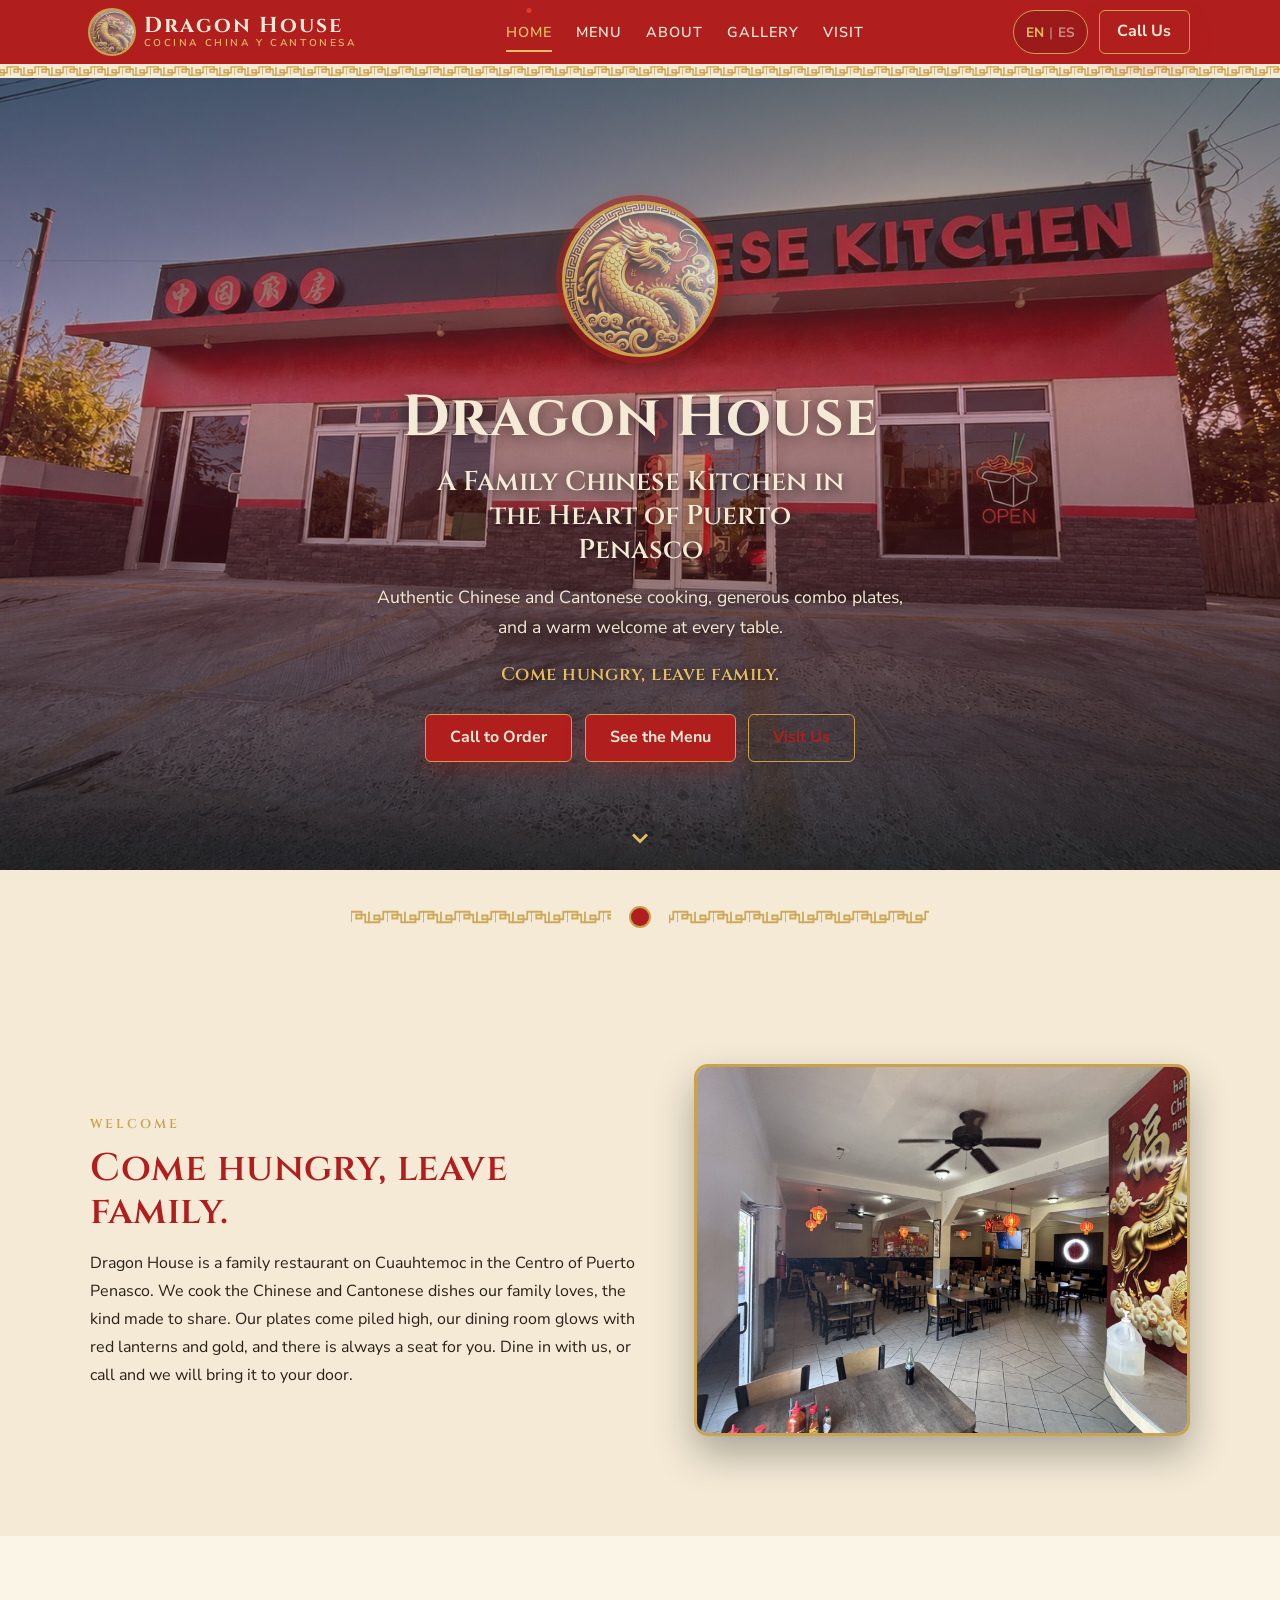
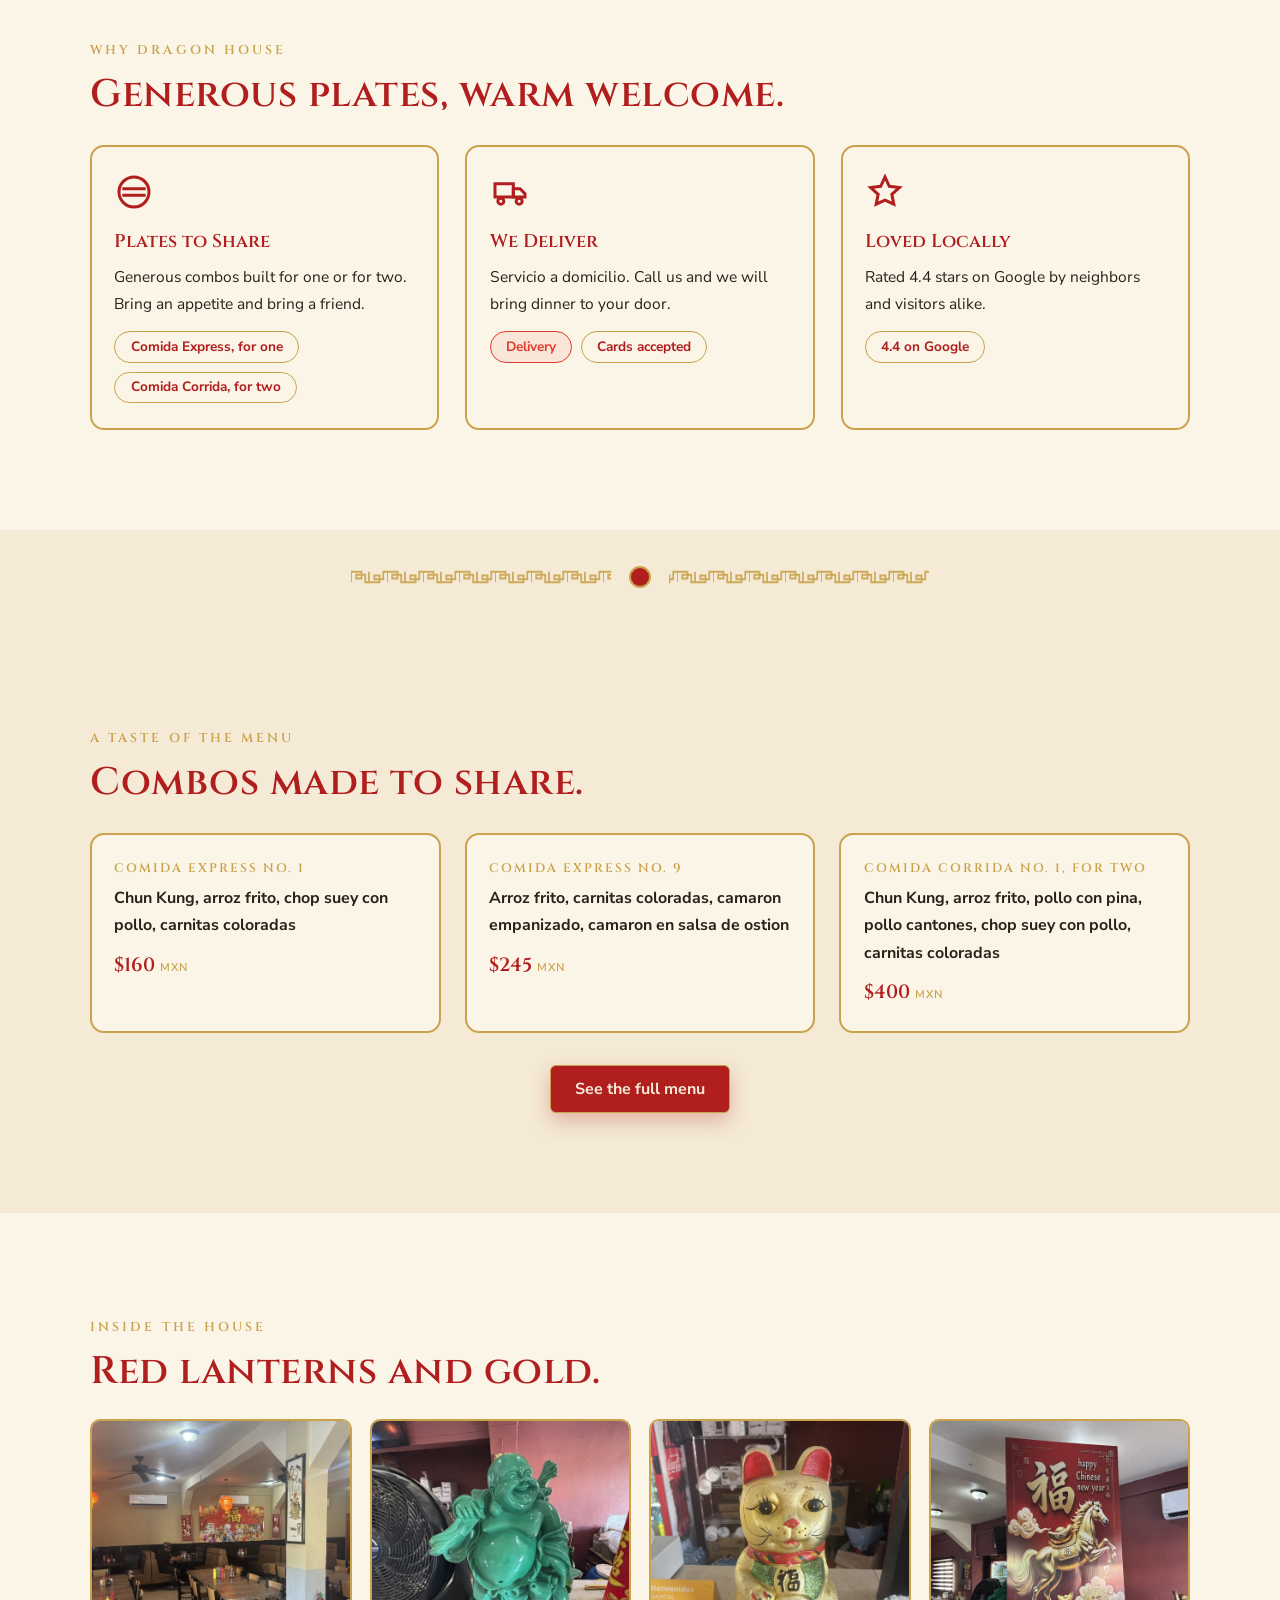
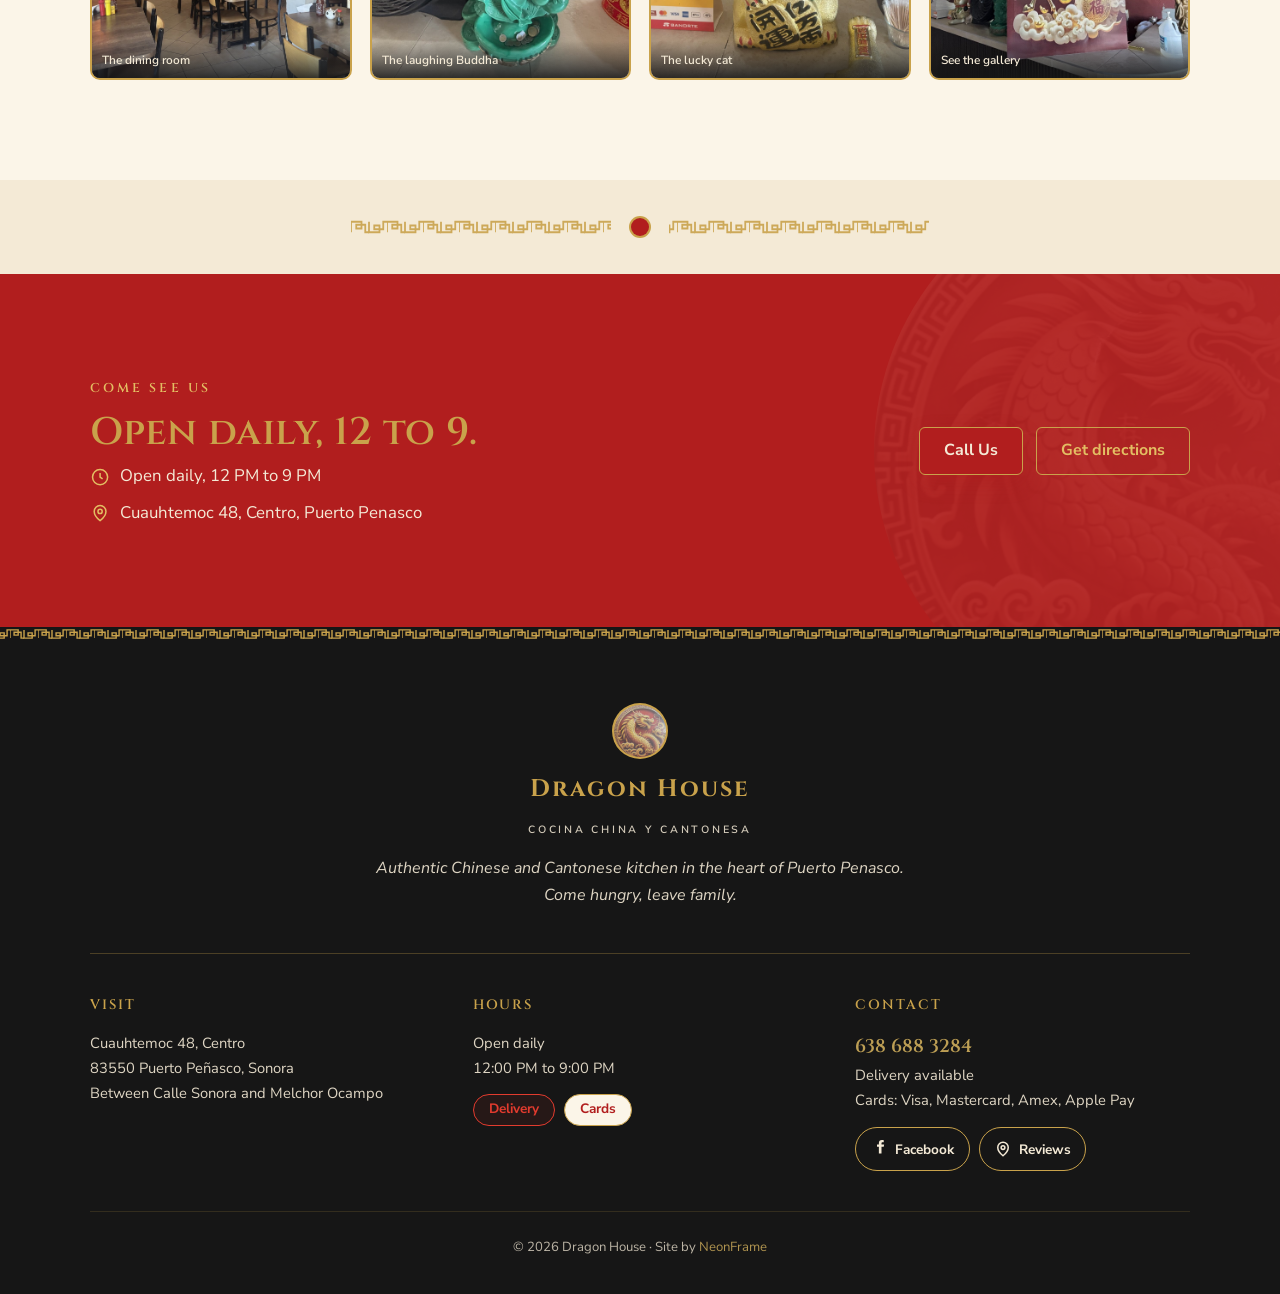
==== commit dbdb594f: "Menu: English delivery wording + swap printed menu photos 2 and 3; footer delivery EN wording site-w" ====
--- a/index.html
+++ b/index.html
@@ -347,7 +347,7 @@
       <div class="footer-col">
         <h4 data-en="Contact" data-es="Contacto">Contact</h4>
         <p><a class="fc-phone font-display" href="tel:+526386883284">638 688 3284</a></p>
-        <p data-en="Servicio a domicilio (delivery)" data-es="Servicio a domicilio">Servicio a domicilio (delivery)</p>
+        <p data-en="Delivery available" data-es="Servicio a domicilio">Delivery available</p>
         <p data-en="Cards: Visa, Mastercard, Amex, Apple Pay" data-es="Tarjetas: Visa, Mastercard, Amex, Apple Pay">Cards: Visa, Mastercard, Amex, Apple Pay</p>
         <!-- owner-confirm: add real FB/IG handles if any -->
         <div class="footer-social">
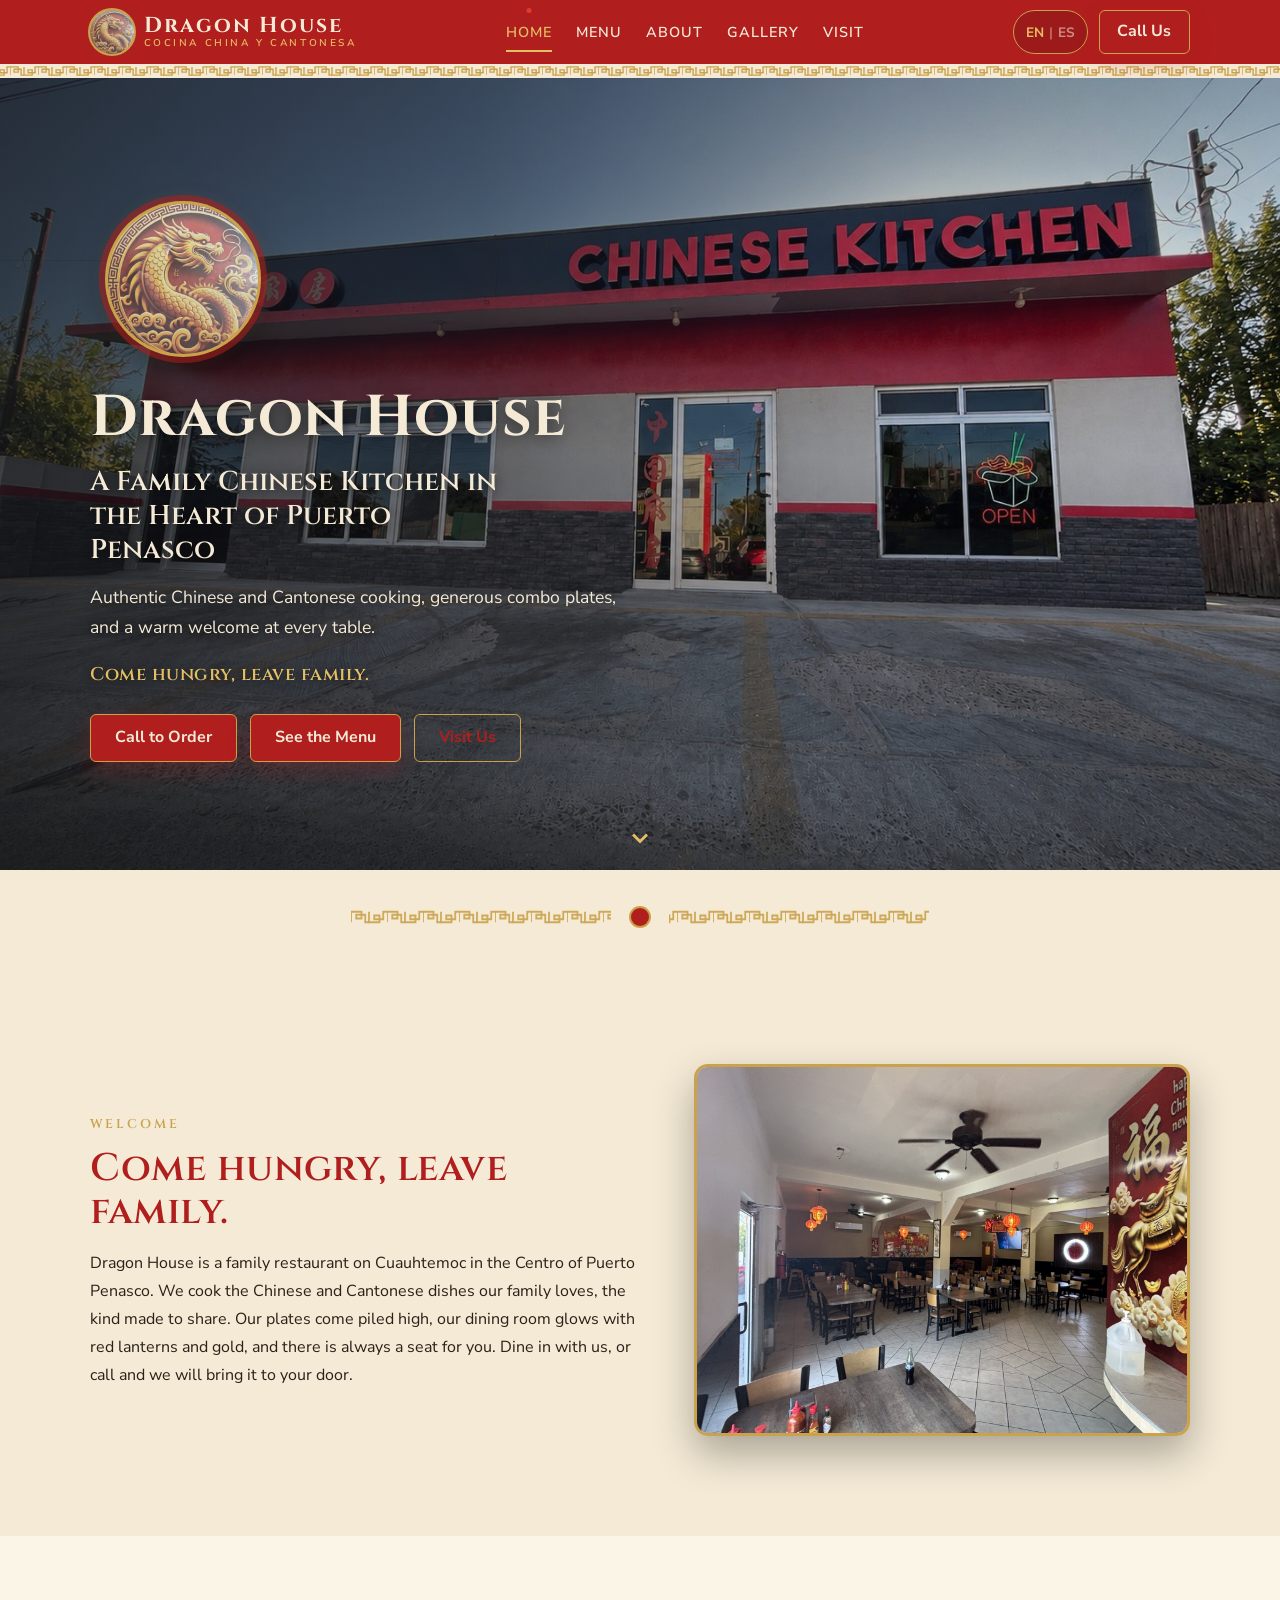
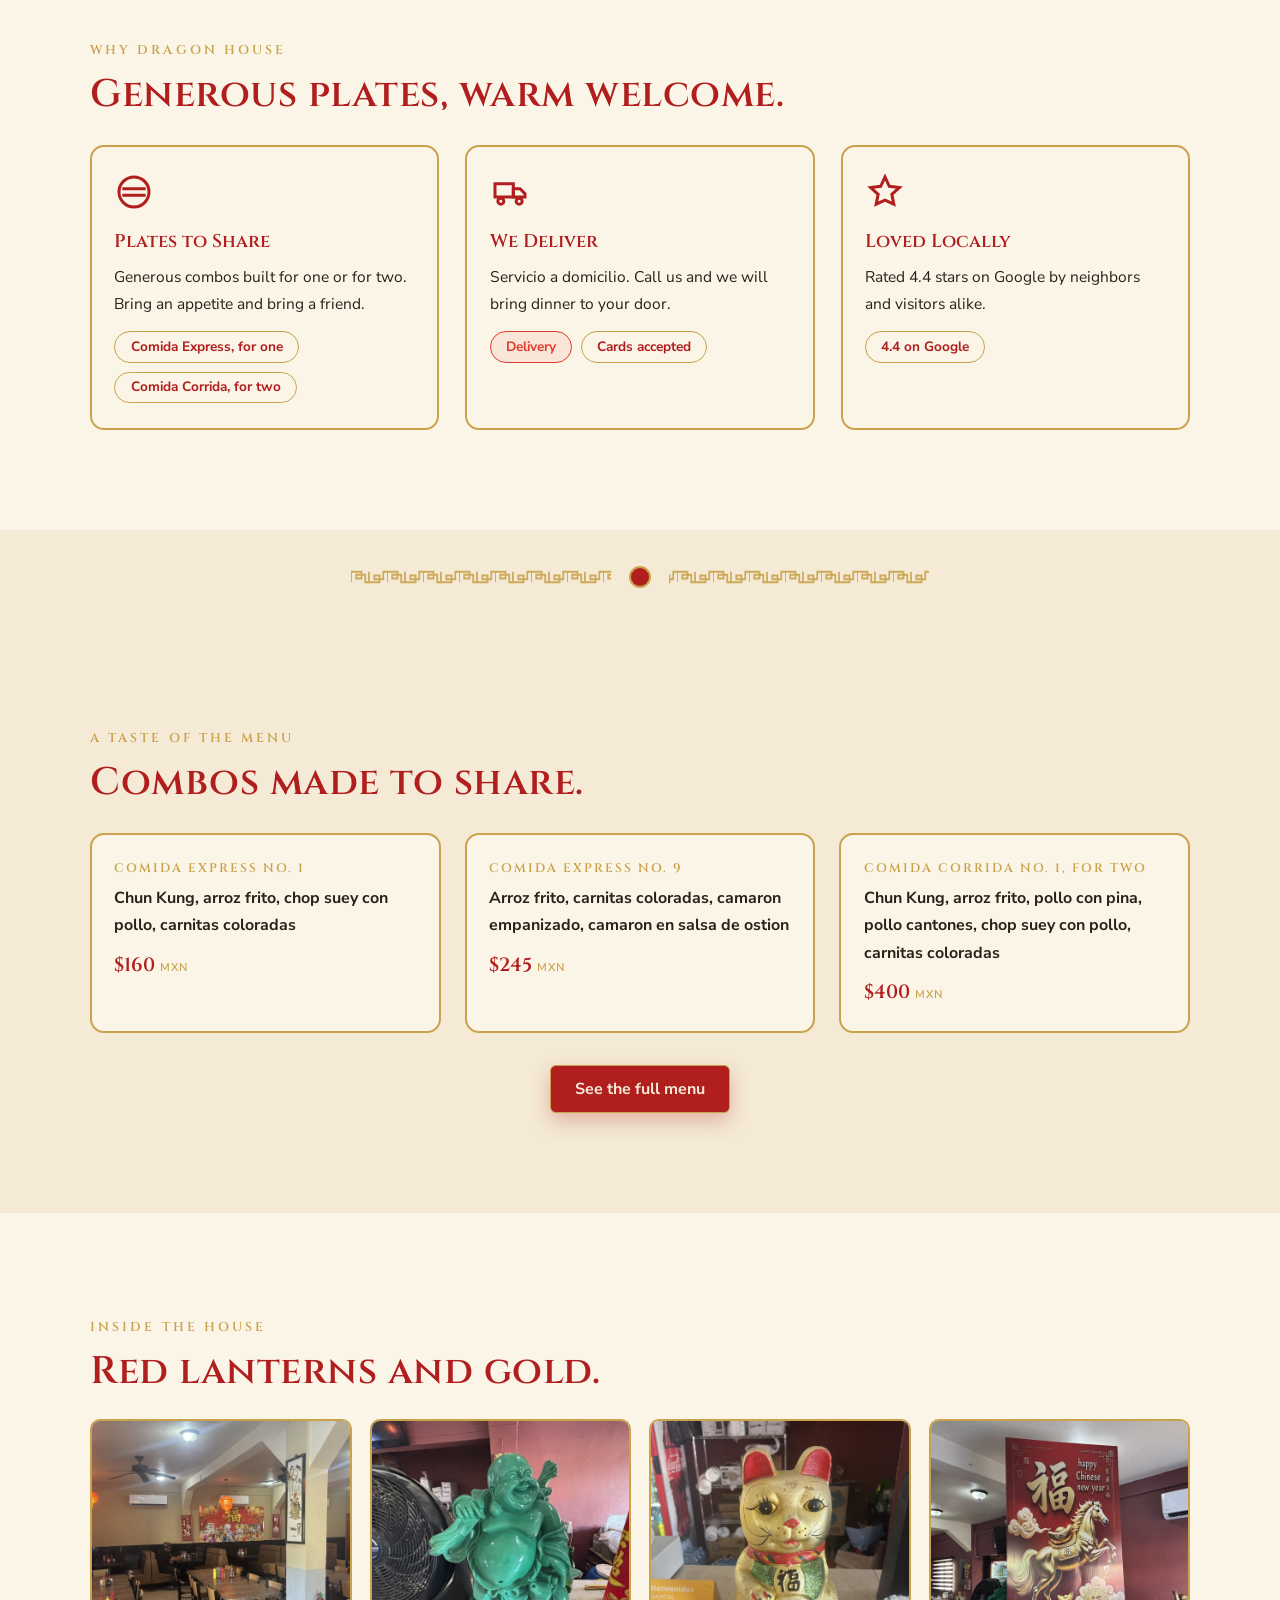
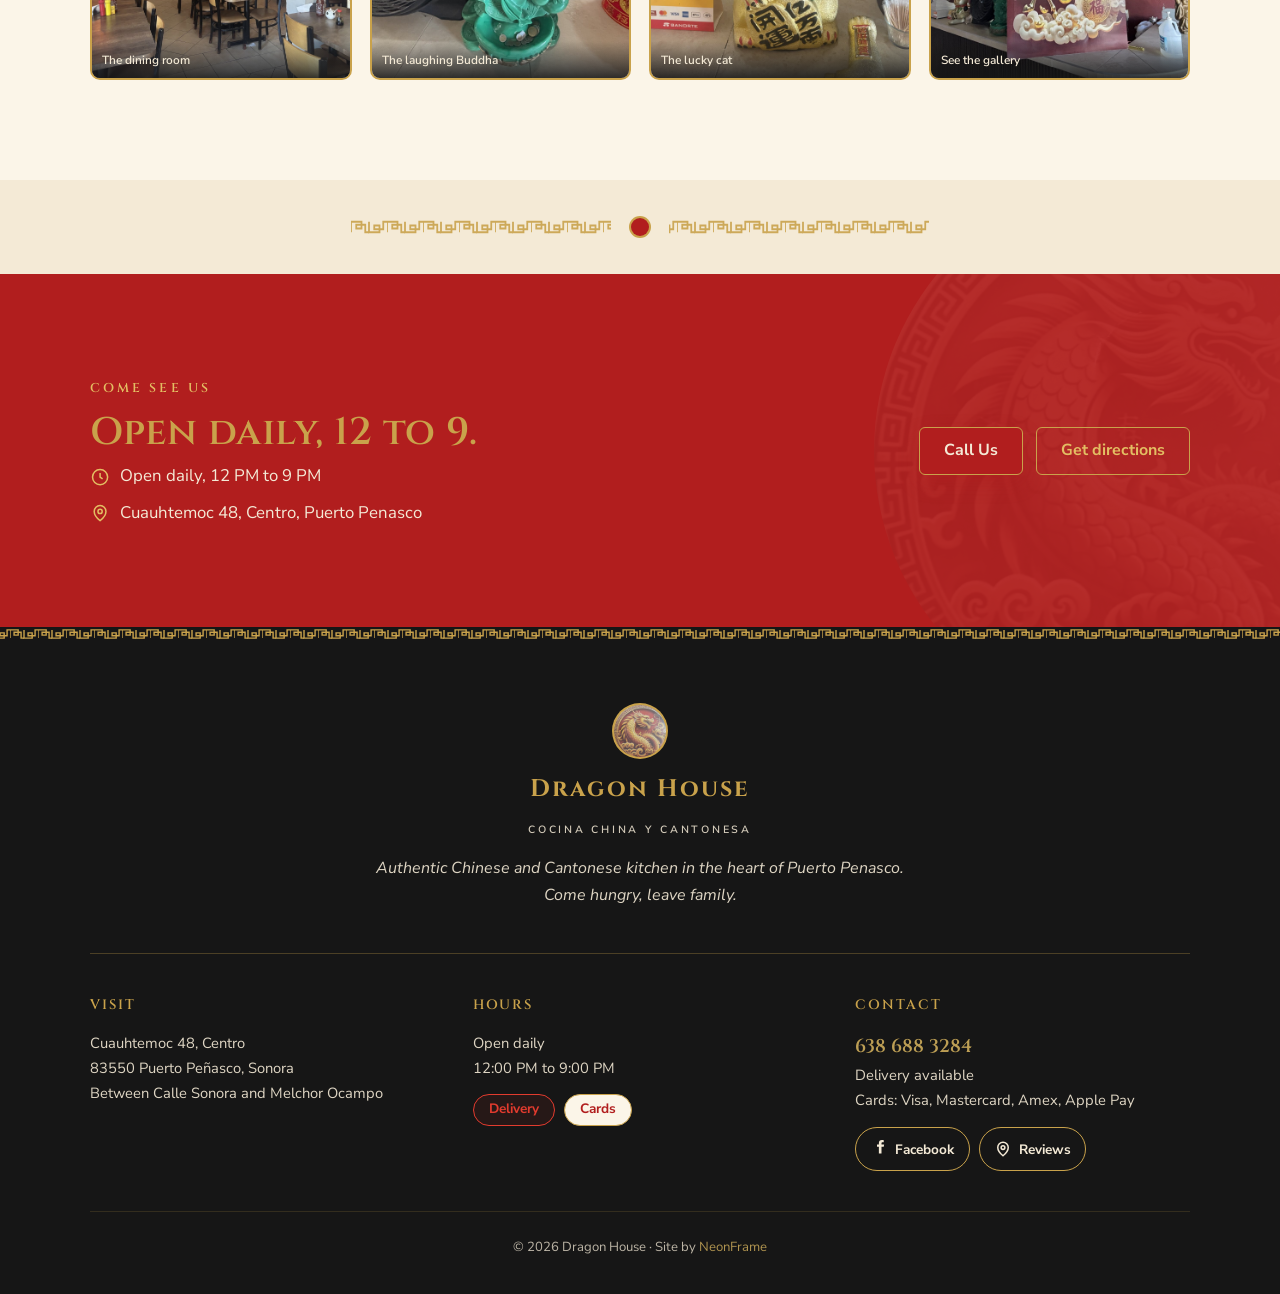
==== commit 93ad37f3: "Home hero: left-align text + left-heavy overlay so the CHINESE KITCHEN building sign stays visible" ====
--- a/index.html
+++ b/index.html
@@ -123,7 +123,7 @@
 <main>
 
 <!-- =========================== HERO =========================== -->
-<section class="hero" aria-label="Dragon House storefront" data-en-label="Dragon House storefront" data-es-label="Fachada de Dragon House">
+<section class="hero hero-left" aria-label="Dragon House storefront" data-en-label="Dragon House storefront" data-es-label="Fachada de Dragon House">
   <div class="hero-photo" aria-hidden="true">
     <img src="assets/photos/exterior.jpg" width="1600" height="1067" alt="" fetchpriority="high" />
   </div>
--- a/styles.css
+++ b/styles.css
@@ -338,6 +338,21 @@
 .hero-tagline{ font-family:"Cinzel", serif; font-weight:600; color:var(--gold-hi);
   font-size:clamp(.95rem,2.4vw,1.15rem); letter-spacing:.5px; text-shadow:0 1px 10px rgba(0,0,0,.7); }
 .hero-ctas{ display:flex; gap:.8rem; flex-wrap:wrap; justify-content:center; margin-top:.5rem; }
+
+/* Home hero: left-aligned text so the building sign stays visible on the right */
+.hero-left{ text-align:left; align-items:flex-start; }
+.hero-left .hero-content{ align-items:flex-start; }
+.hero-left .hero-ctas{ justify-content:flex-start; }
+.hero-left .medallion-hero{ margin-inline:0; }
+.hero-left .hero-headline, .hero-left .hero-sub{ margin-inline:0; }
+.hero-left .hero-overlay{
+  background:
+    linear-gradient(90deg, rgba(var(--black-rgb),.74) 0%, rgba(var(--black-rgb),.5) 38%, rgba(var(--black-rgb),.16) 70%, rgba(var(--black-rgb),0) 100%),
+    linear-gradient(180deg, rgba(var(--black-rgb),.30) 0%, rgba(var(--black-rgb),0) 48%, rgba(var(--black-rgb),.55) 100%);
+}
+@media(max-width:760px){
+  .hero-left .hero-overlay{ background:linear-gradient(180deg, rgba(var(--black-rgb),.5) 0%, rgba(var(--black-rgb),.34) 42%, rgba(var(--black-rgb),.72) 100%); }
+}
 
 /* compact hero on a solid red/dark band (no photo) */
 .hero-band{ display:flex; flex-direction:column; align-items:center; text-align:center; gap:.9rem; }
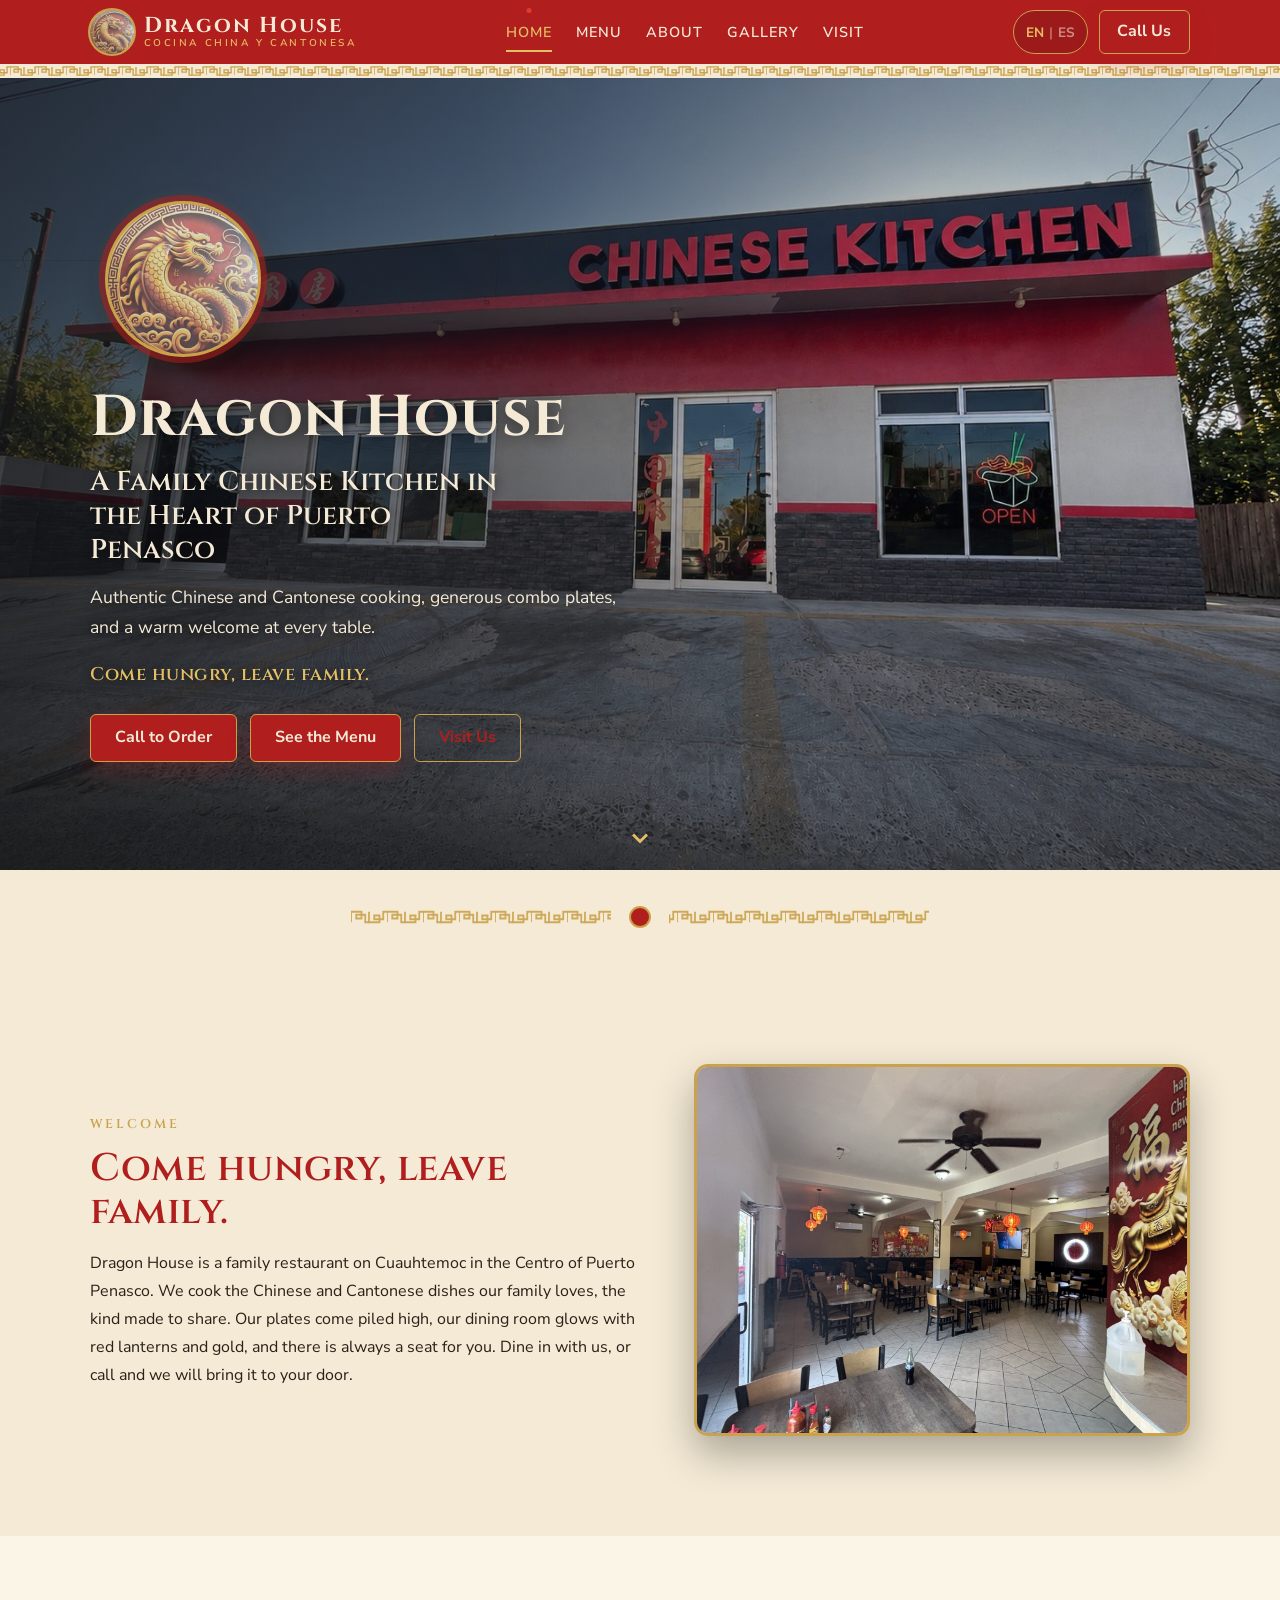
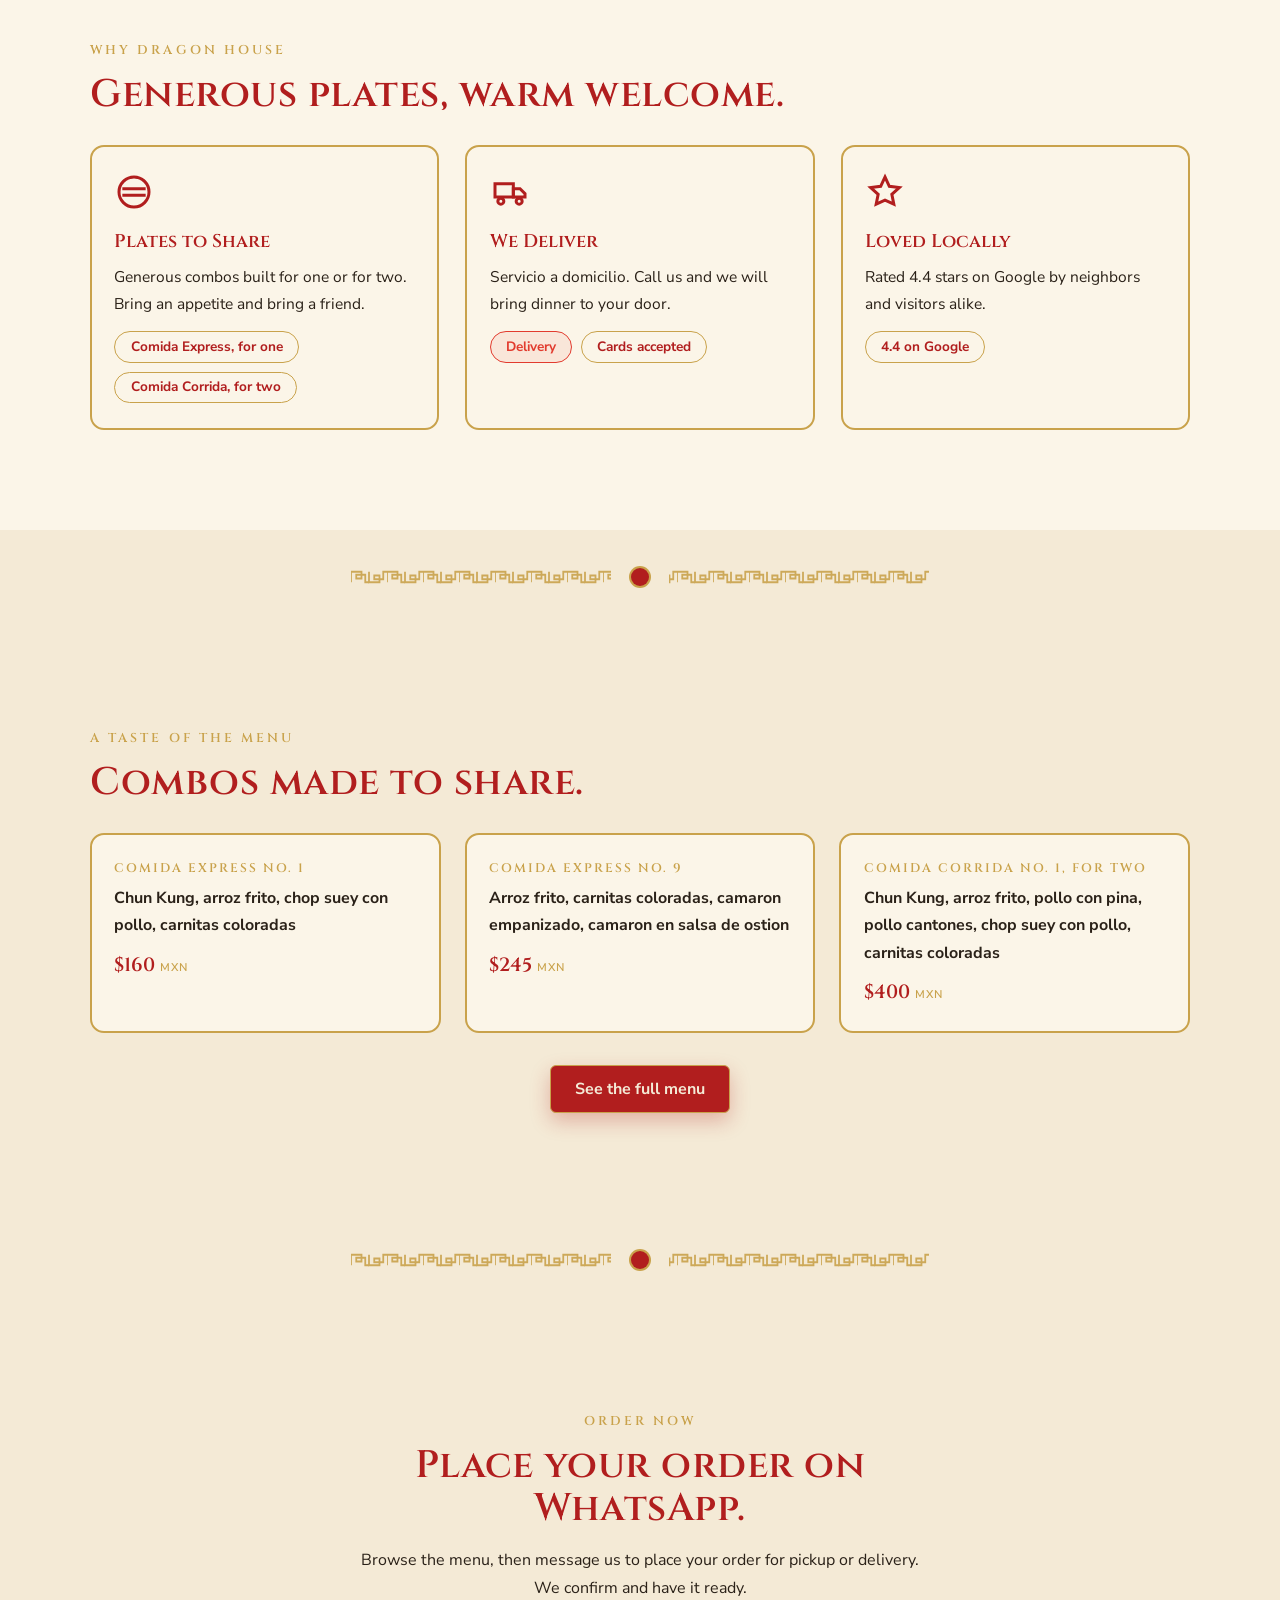
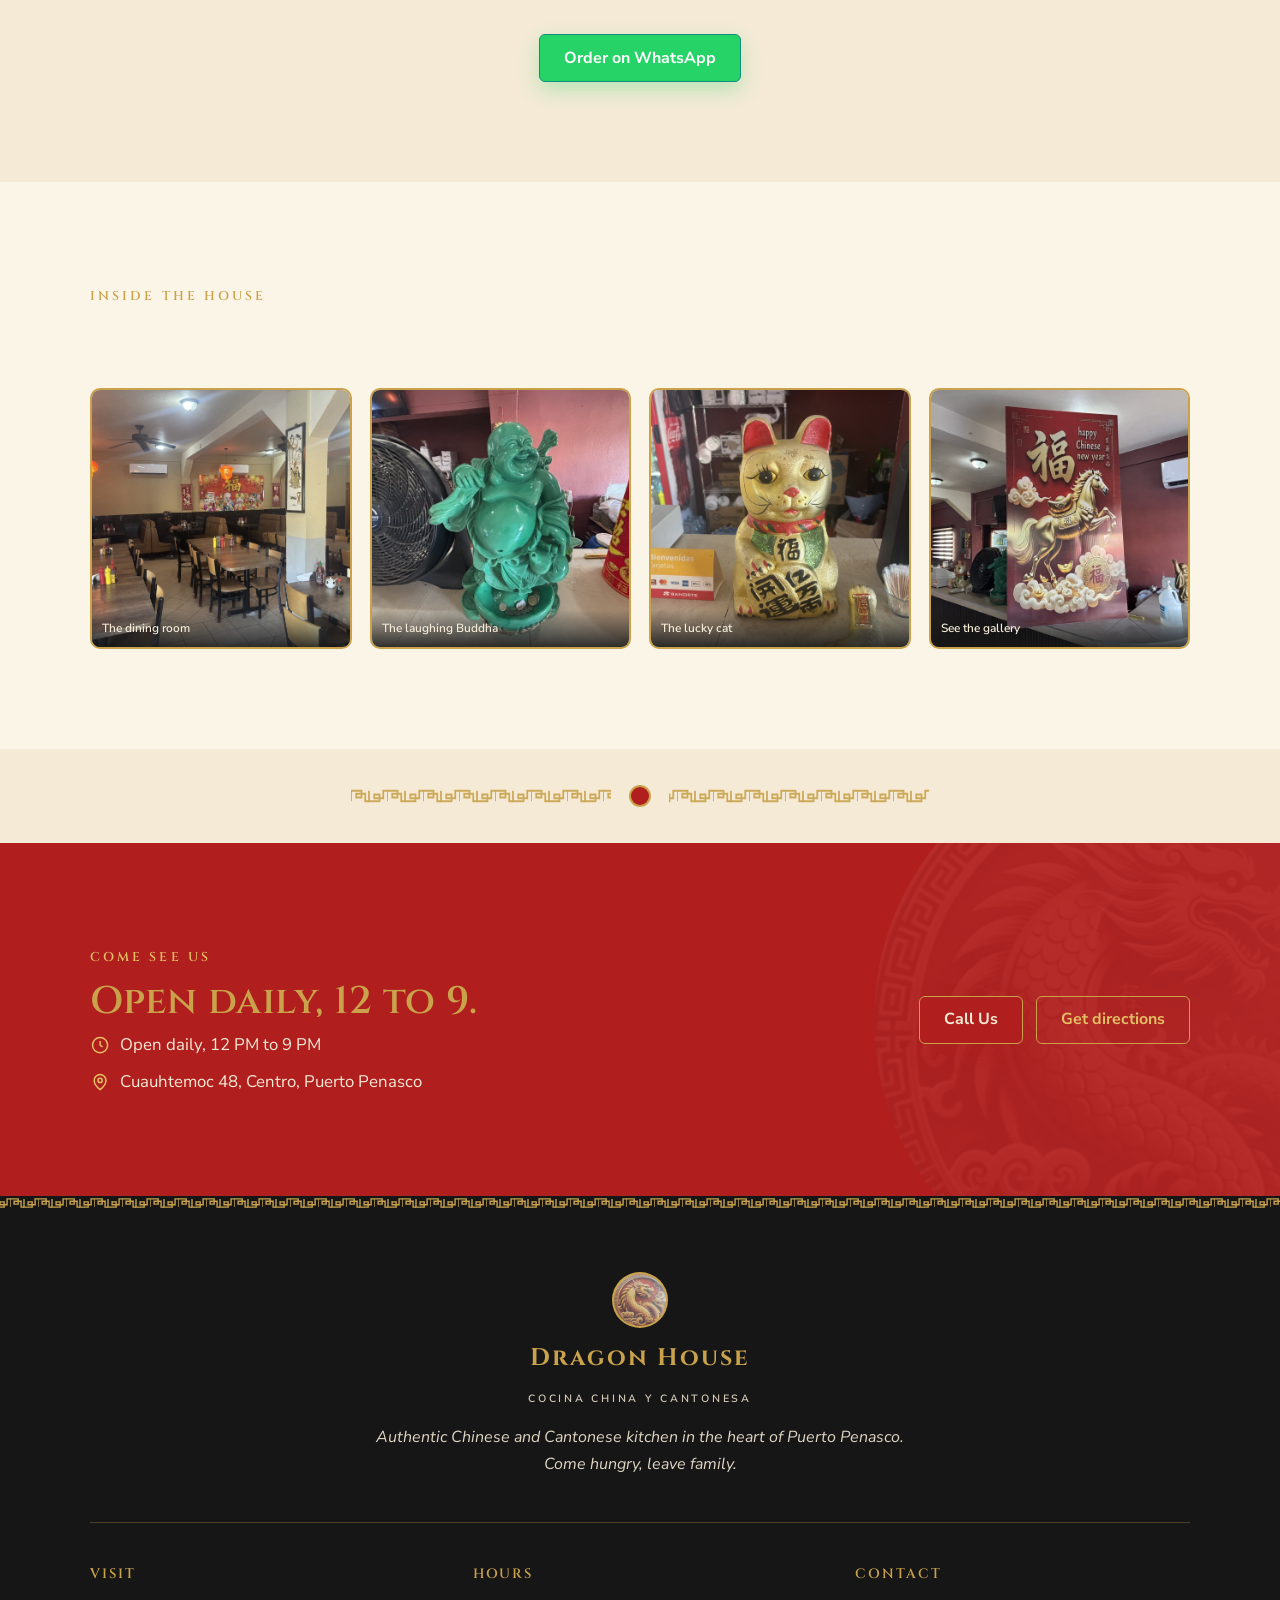
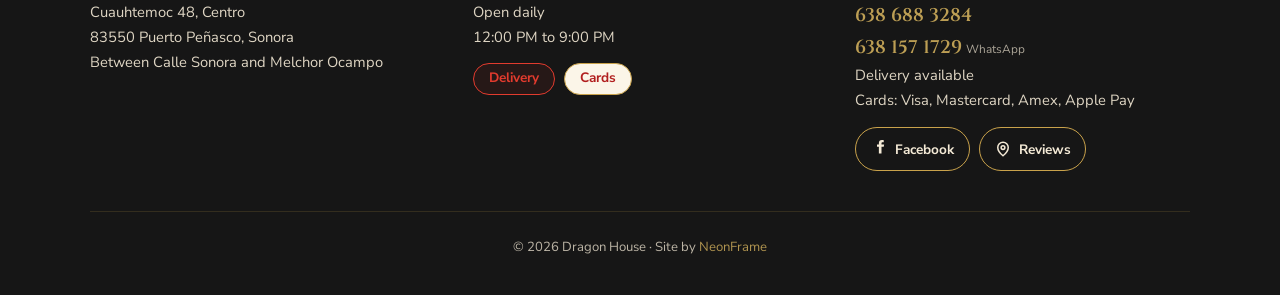
==== commit be946c84: "Add WhatsApp ordering: number 638-157-1729 + Order Now section - Add Order Now section (green WhatsA" ====
--- a/index.html
+++ b/index.html
@@ -246,6 +246,31 @@
     </div>
     <div class="center-cta reveal">
       <a class="btn btn-primary" href="menu.html" data-en="See the full menu" data-es="Ver el men&uacute; completo">See the full menu</a>
+    </div>
+  </div>
+</section>
+
+<!-- greek-key divider -->
+<div class="key-divider" aria-hidden="true">
+  <span class="rule"></span>
+  <span class="dot"></span>
+  <span class="rule right"></span>
+</div>
+
+<!-- =========================== ORDER ON WHATSAPP =========================== -->
+<section class="band band-cream" id="order-whatsapp" style="text-align:center;">
+  <div class="wrap" style="max-width:640px;">
+    <span class="kicker reveal" data-en="Order Now" data-es="Ordena Ahora">Order Now</span>
+    <h2 class="h-sec reveal" data-delay="1" data-en="Place your order on WhatsApp." data-es="Haz tu pedido por WhatsApp.">Place your order on WhatsApp.</h2>
+    <p class="body-p reveal" data-delay="1"
+       data-en="Browse the menu, then message us to place your order for pickup or delivery. We confirm and have it ready."
+       data-es="Revisa el men&uacute;, luego esc&iacute;benos para hacer tu pedido para recoger o a domicilio. Confirmamos y lo tenemos listo.">Browse the menu, then message us to place your order for pickup or delivery. We confirm and have it ready.</p>
+    <div class="center-cta reveal" data-delay="2">
+      <a class="btn btn-whatsapp" href="https://wa.me/526381571729?text=Hola%2C%20quisiera%20hacer%20un%20pedido." target="_blank" rel="noopener noreferrer"
+         data-en="Order on WhatsApp" data-es="Ordenar por WhatsApp">
+        <svg viewBox="0 0 24 24" fill="currentColor" aria-hidden="true"><path d="M17.472 14.382c-.297-.149-1.758-.867-2.03-.967-.273-.099-.471-.148-.67.15-.197.297-.767.966-.94 1.164-.173.199-.347.223-.644.075-.297-.15-1.255-.463-2.39-1.475-.883-.788-1.48-1.761-1.653-2.059-.173-.297-.018-.458.13-.606.134-.133.298-.347.446-.52.149-.174.198-.298.298-.497.099-.198.05-.371-.025-.52-.075-.149-.669-1.612-.916-2.207-.242-.579-.487-.5-.669-.51-.173-.008-.371-.01-.57-.01-.198 0-.52.074-.792.372-.272.297-1.04 1.016-1.04 2.479 0 1.462 1.065 2.875 1.213 3.074.149.198 2.096 3.2 5.077 4.487.709.306 1.262.489 1.694.625.712.227 1.36.195 1.871.118.571-.085 1.758-.719 2.006-1.413.248-.694.248-1.289.173-1.413-.074-.124-.272-.198-.57-.347m-5.421 7.403h-.004a9.87 9.87 0 0 1-5.031-1.378l-.361-.214-3.741.982.998-3.648-.235-.374a9.86 9.86 0 0 1-1.51-5.26c.001-5.45 4.436-9.884 9.888-9.884 2.64 0 5.122 1.03 6.988 2.898a9.825 9.825 0 0 1 2.893 6.994c-.003 5.45-4.437 9.884-9.885 9.884"/></svg>
+        <span data-en="Order on WhatsApp" data-es="Ordenar por WhatsApp">Order on WhatsApp</span>
+      </a>
     </div>
   </div>
 </section>
@@ -347,6 +372,7 @@
       <div class="footer-col">
         <h4 data-en="Contact" data-es="Contacto">Contact</h4>
         <p><a class="fc-phone font-display" href="tel:+526386883284">638 688 3284</a></p>
+        <p><a class="fc-phone font-display" href="https://wa.me/526381571729" target="_blank" rel="noopener noreferrer">638 157 1729</a> <span style="font-size:.8em;opacity:.75;">WhatsApp</span></p>
         <p data-en="Delivery available" data-es="Servicio a domicilio">Delivery available</p>
         <p data-en="Cards: Visa, Mastercard, Amex, Apple Pay" data-es="Tarjetas: Visa, Mastercard, Amex, Apple Pay">Cards: Visa, Mastercard, Amex, Apple Pay</p>
         <!-- owner-confirm: add real FB/IG handles if any -->
--- a/styles.css
+++ b/styles.css
@@ -116,6 +116,9 @@
 .band-red .btn-ghost, .band-dark .btn-ghost{ color:var(--gold-hi); border-color:var(--gold); }
 .band-red .btn-ghost:hover, .band-dark .btn-ghost:hover,
 .band-red .btn-ghost:focus-visible, .band-dark .btn-ghost:focus-visible{ background:var(--gold); color:var(--ink); }
+/* WhatsApp order button */
+.btn-whatsapp{ background:#25D366; color:#fff; border-color:#128C7E; box-shadow:0 8px 20px rgba(37,211,102,.28); }
+.btn-whatsapp:hover,.btn-whatsapp:focus-visible{ transform:translateY(-2px); background:#1EBF5A; border-color:#128C7E; box-shadow:0 12px 26px rgba(37,211,102,.36); }
 
 .text-link{ font-family:"Nunito Sans", sans-serif; font-weight:700; color:var(--red-deep); position:relative; display:inline-flex; align-items:center; gap:.4rem; }
 .text-link::after{ content:""; position:absolute; left:0; bottom:-3px; height:2px; width:0; background:var(--gold); transition:width .25s var(--ease); }
